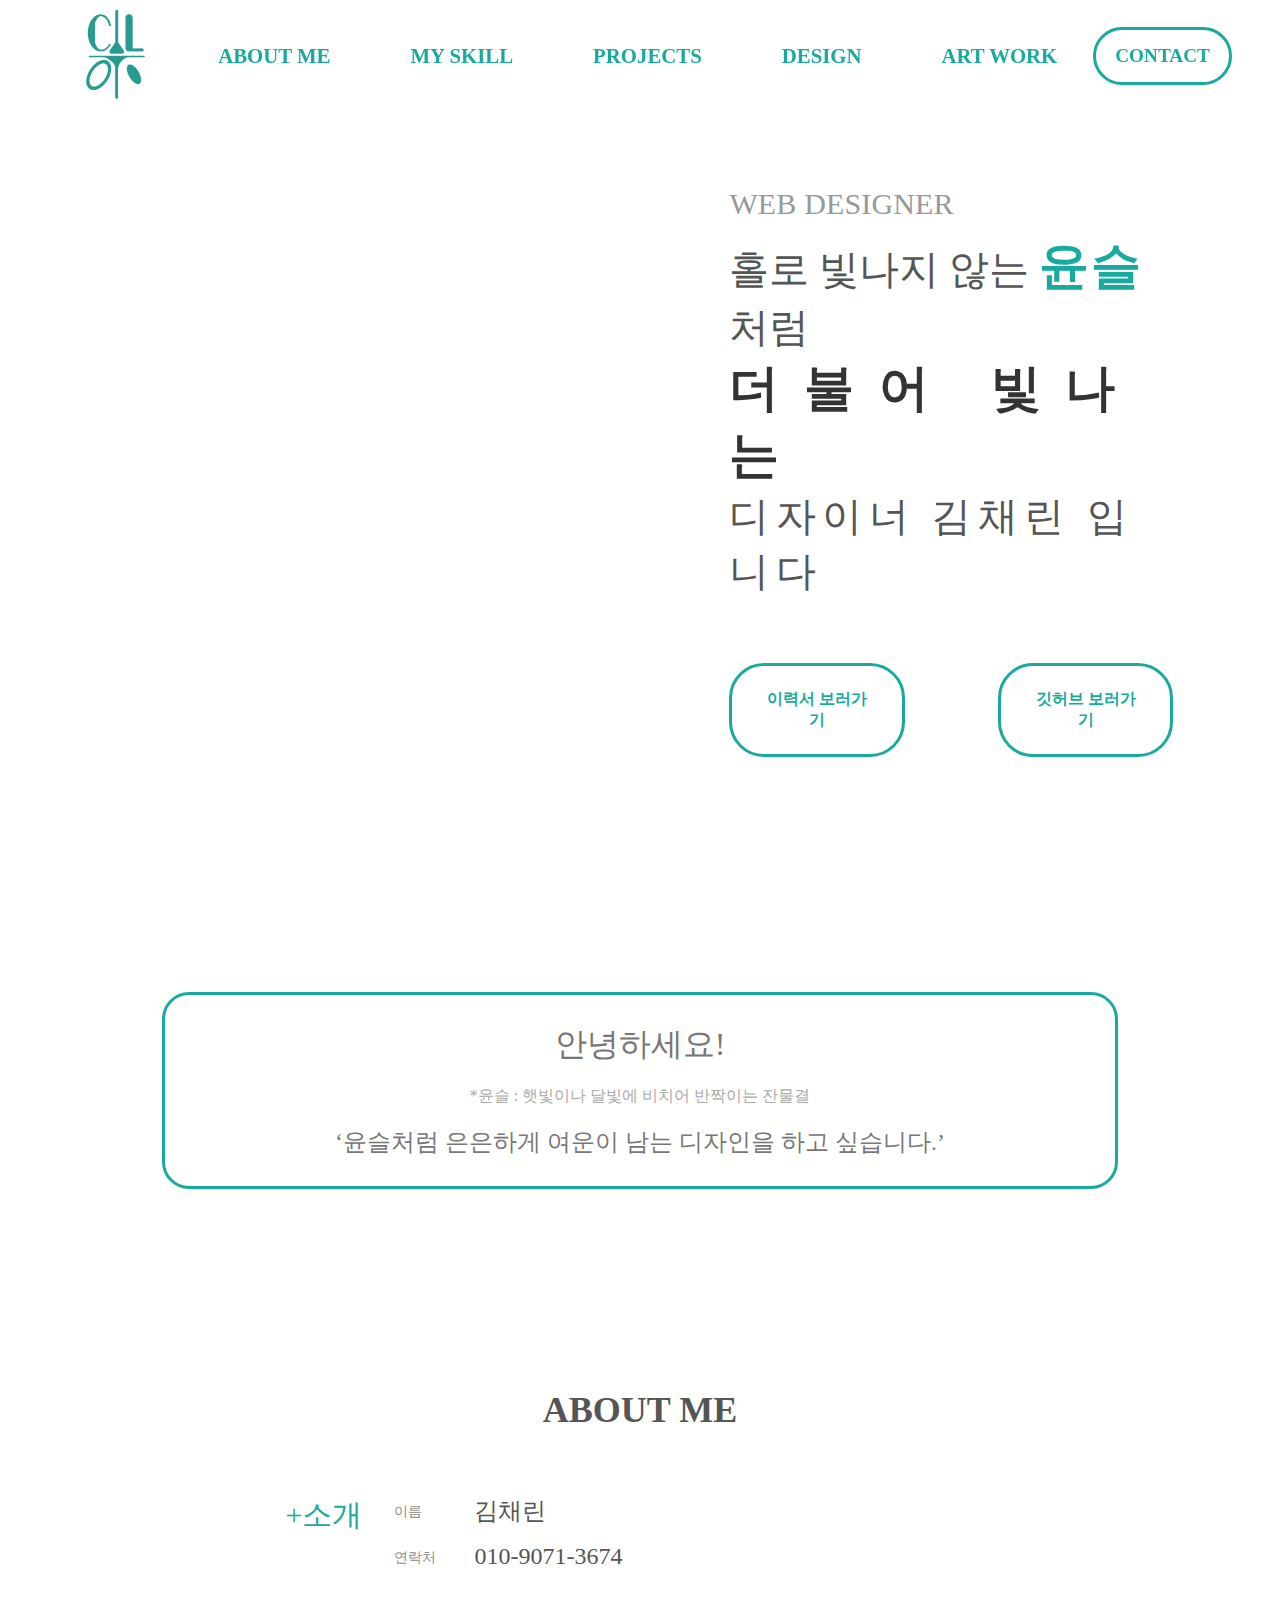
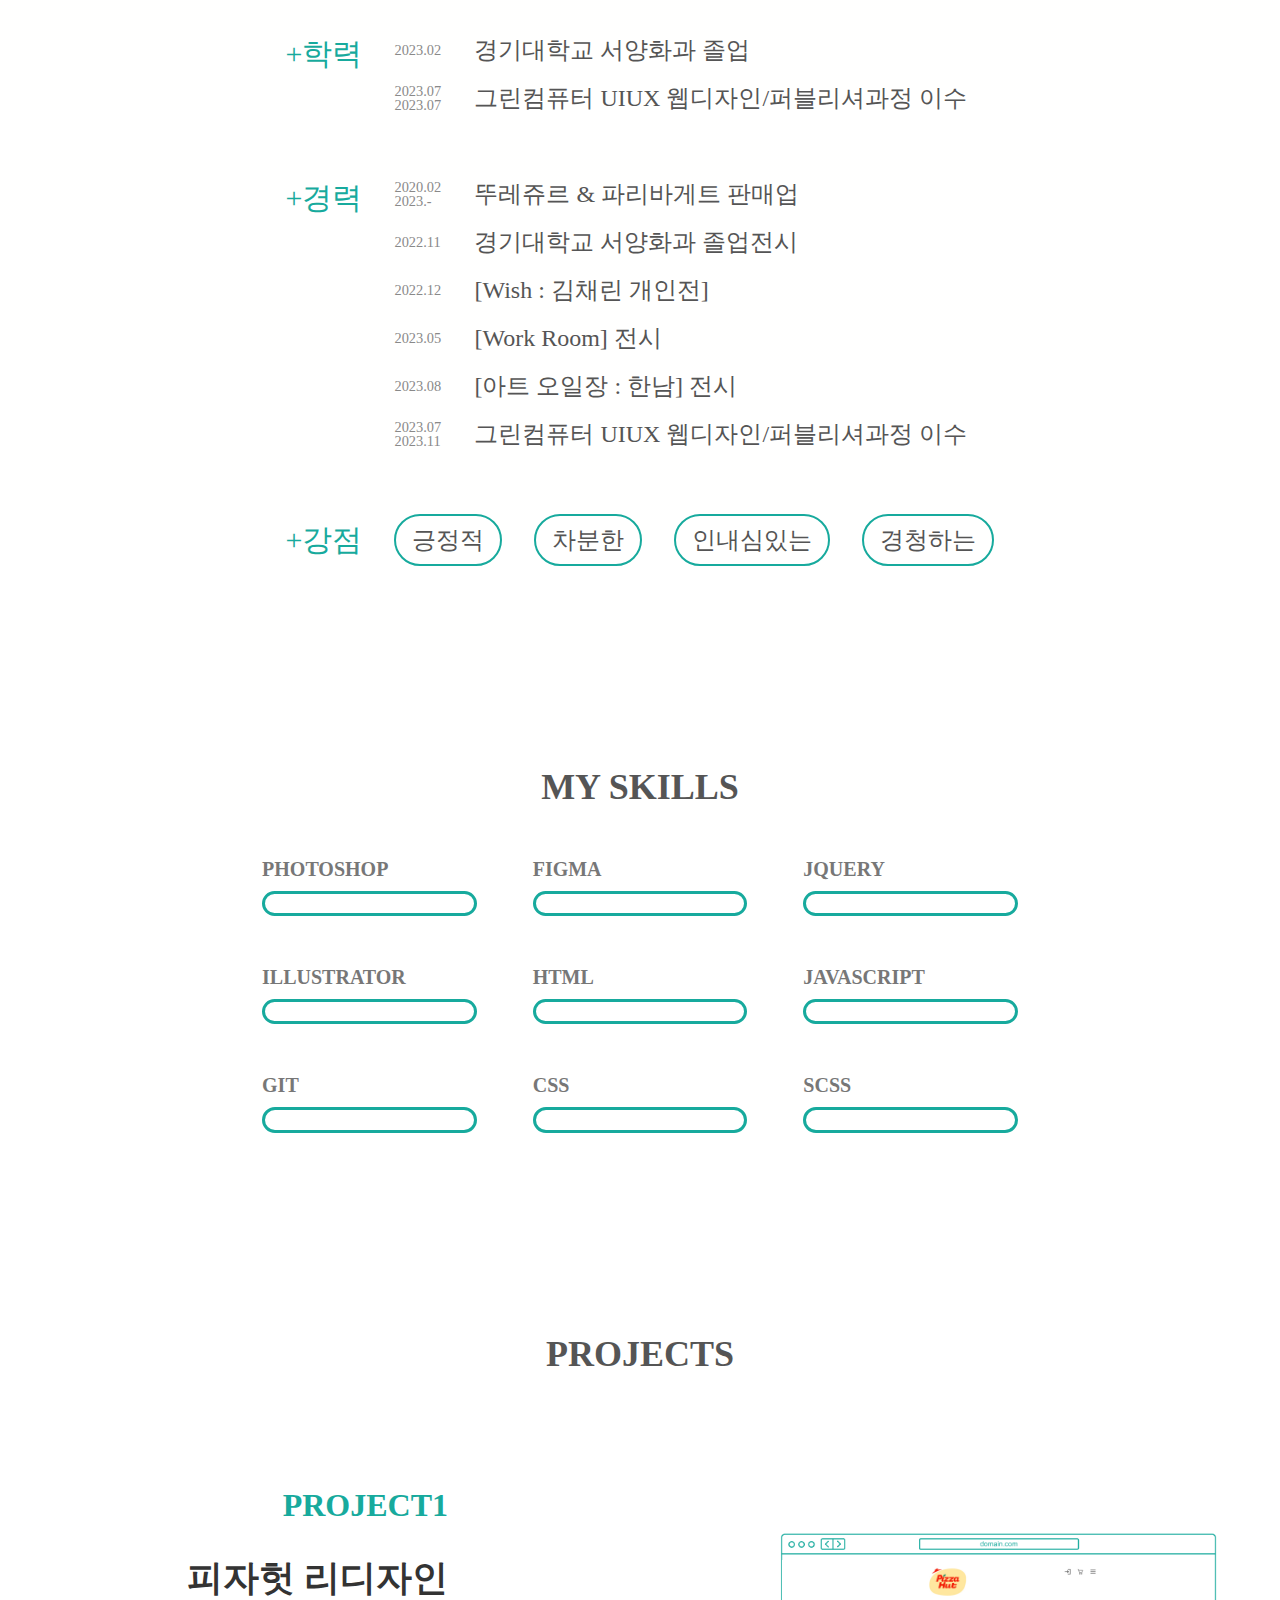
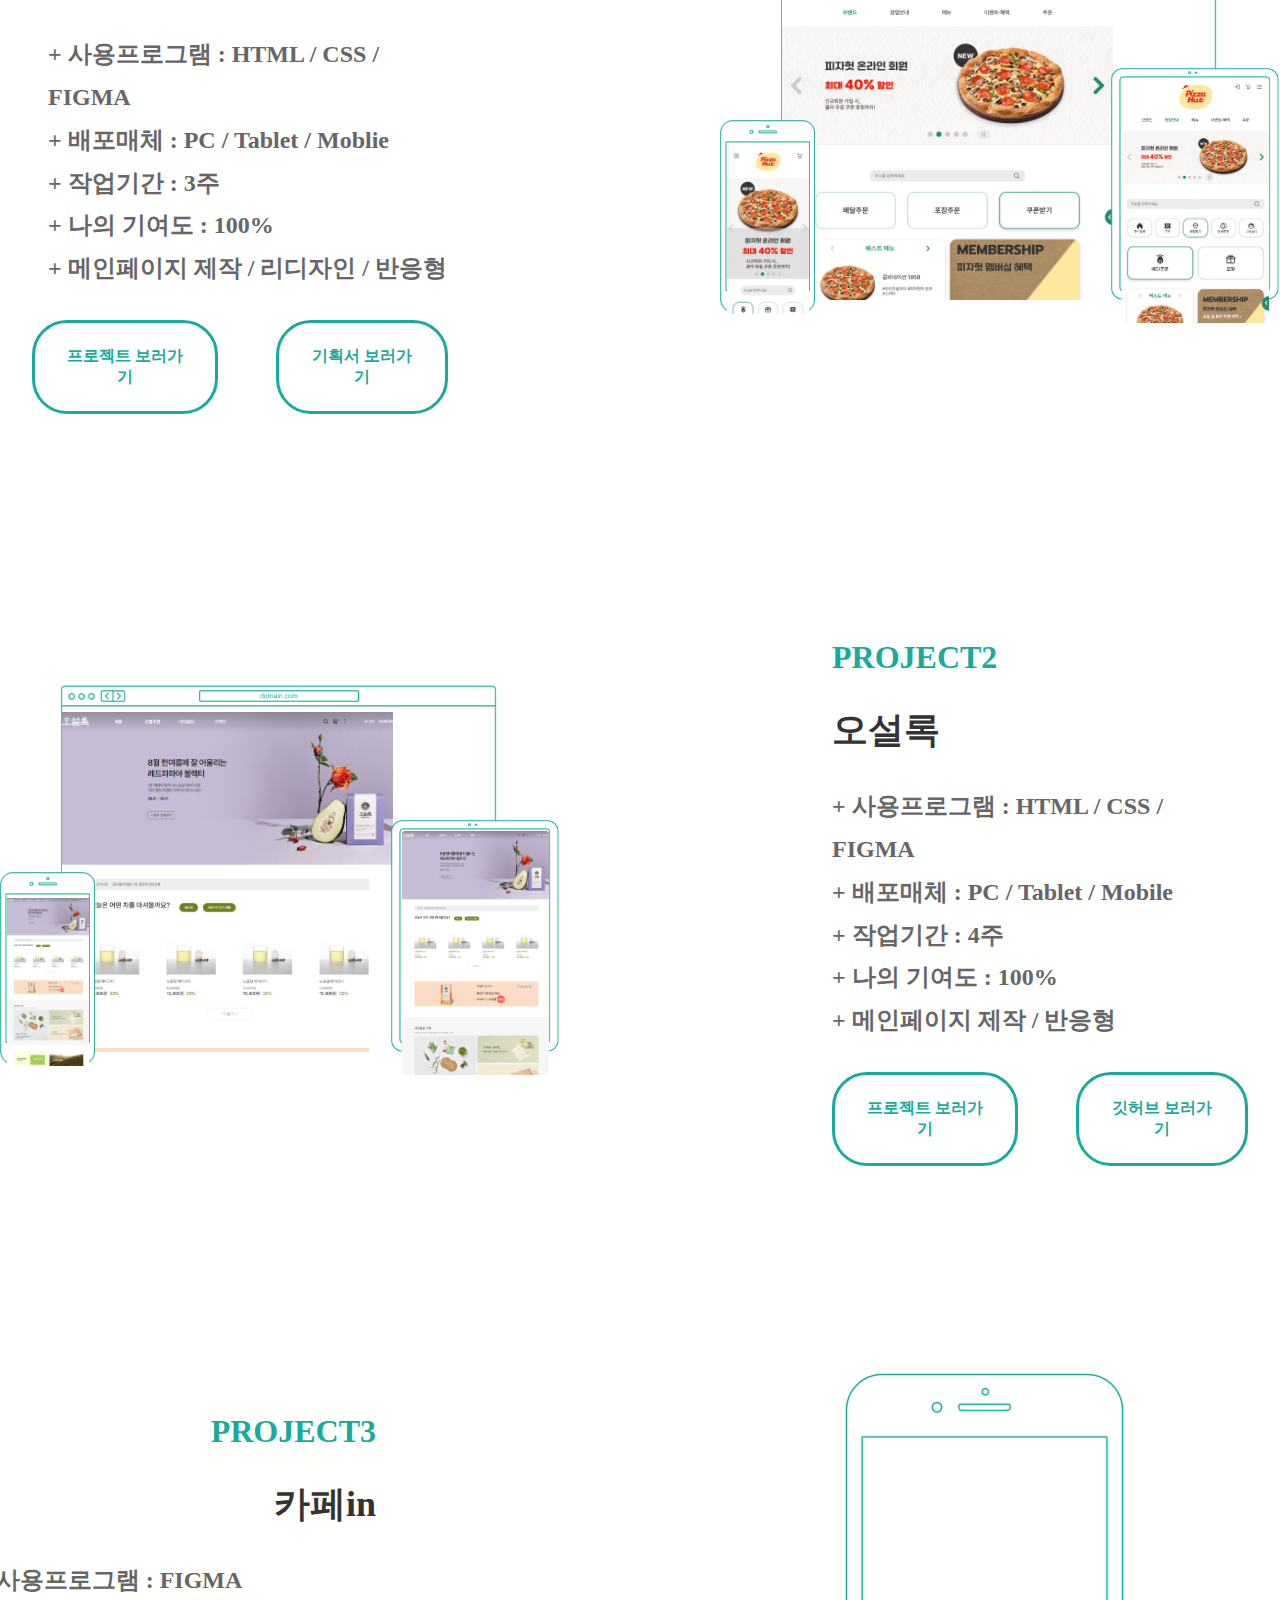
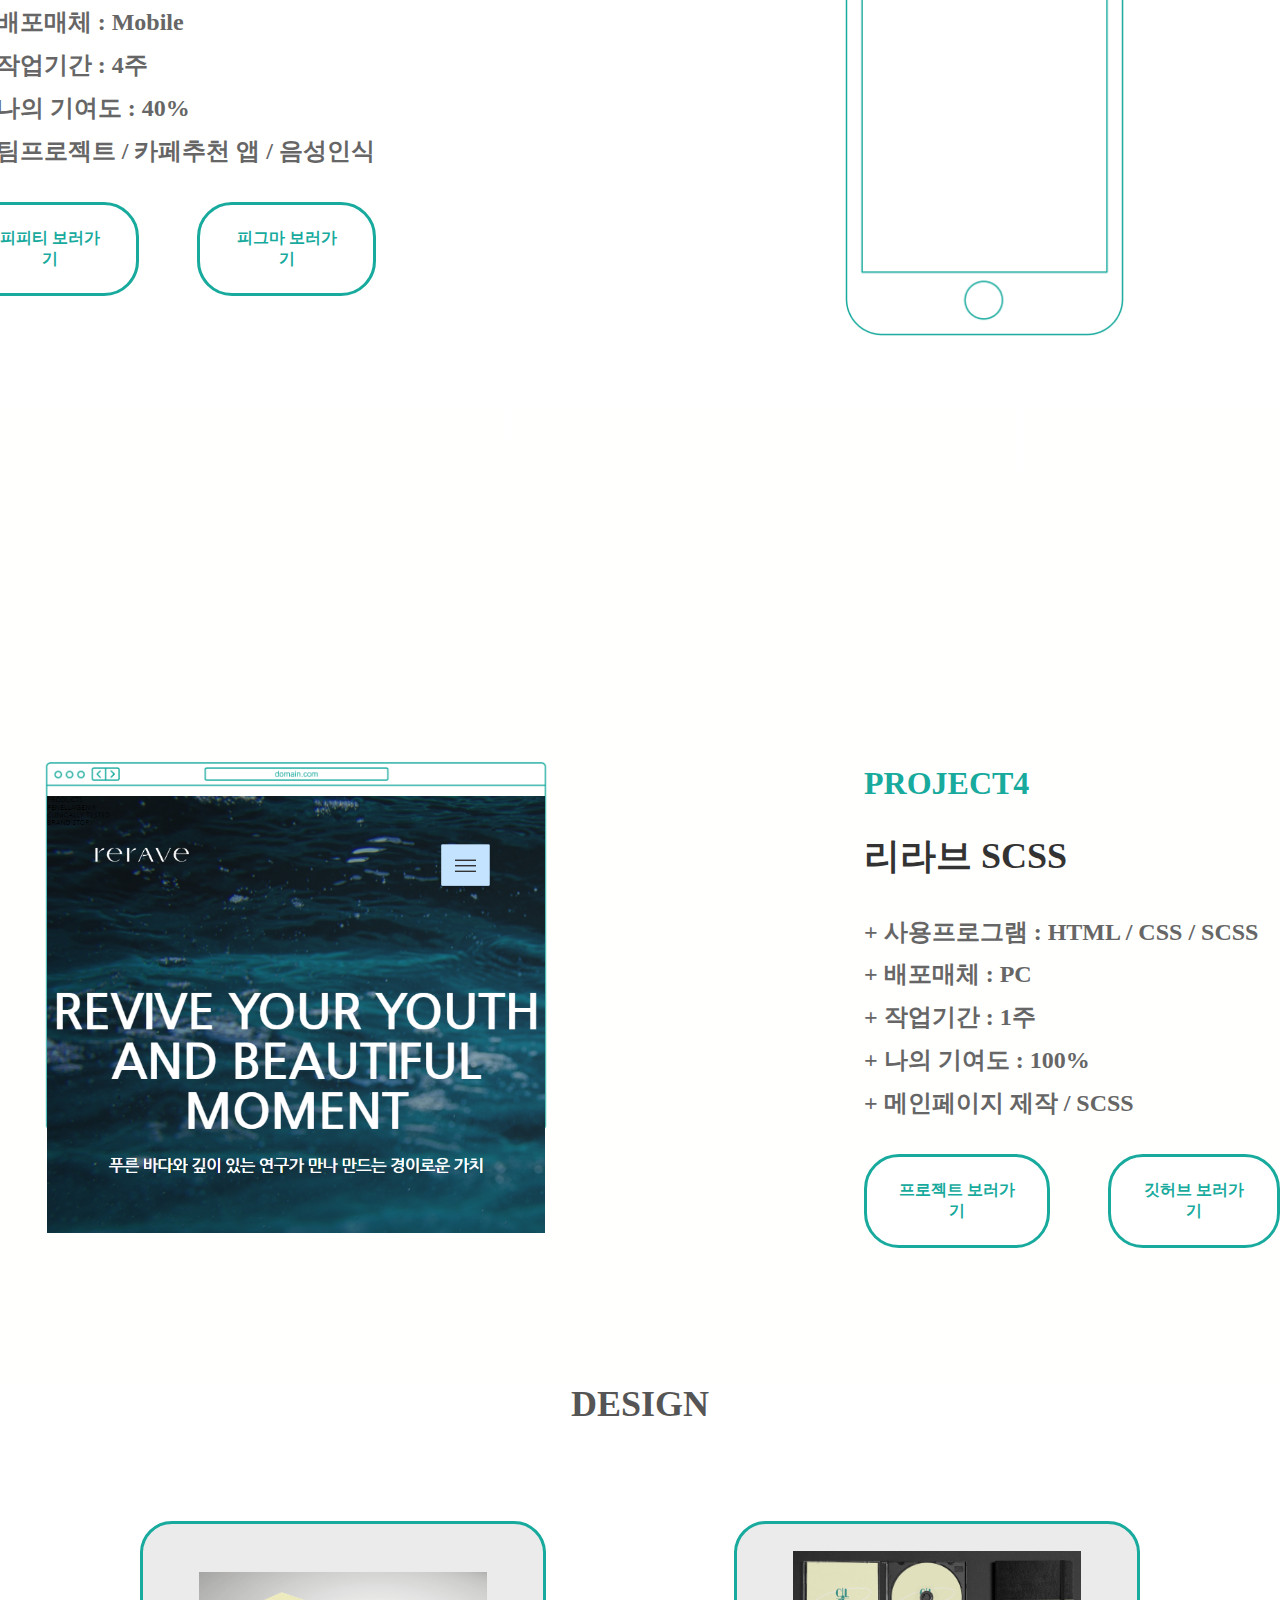
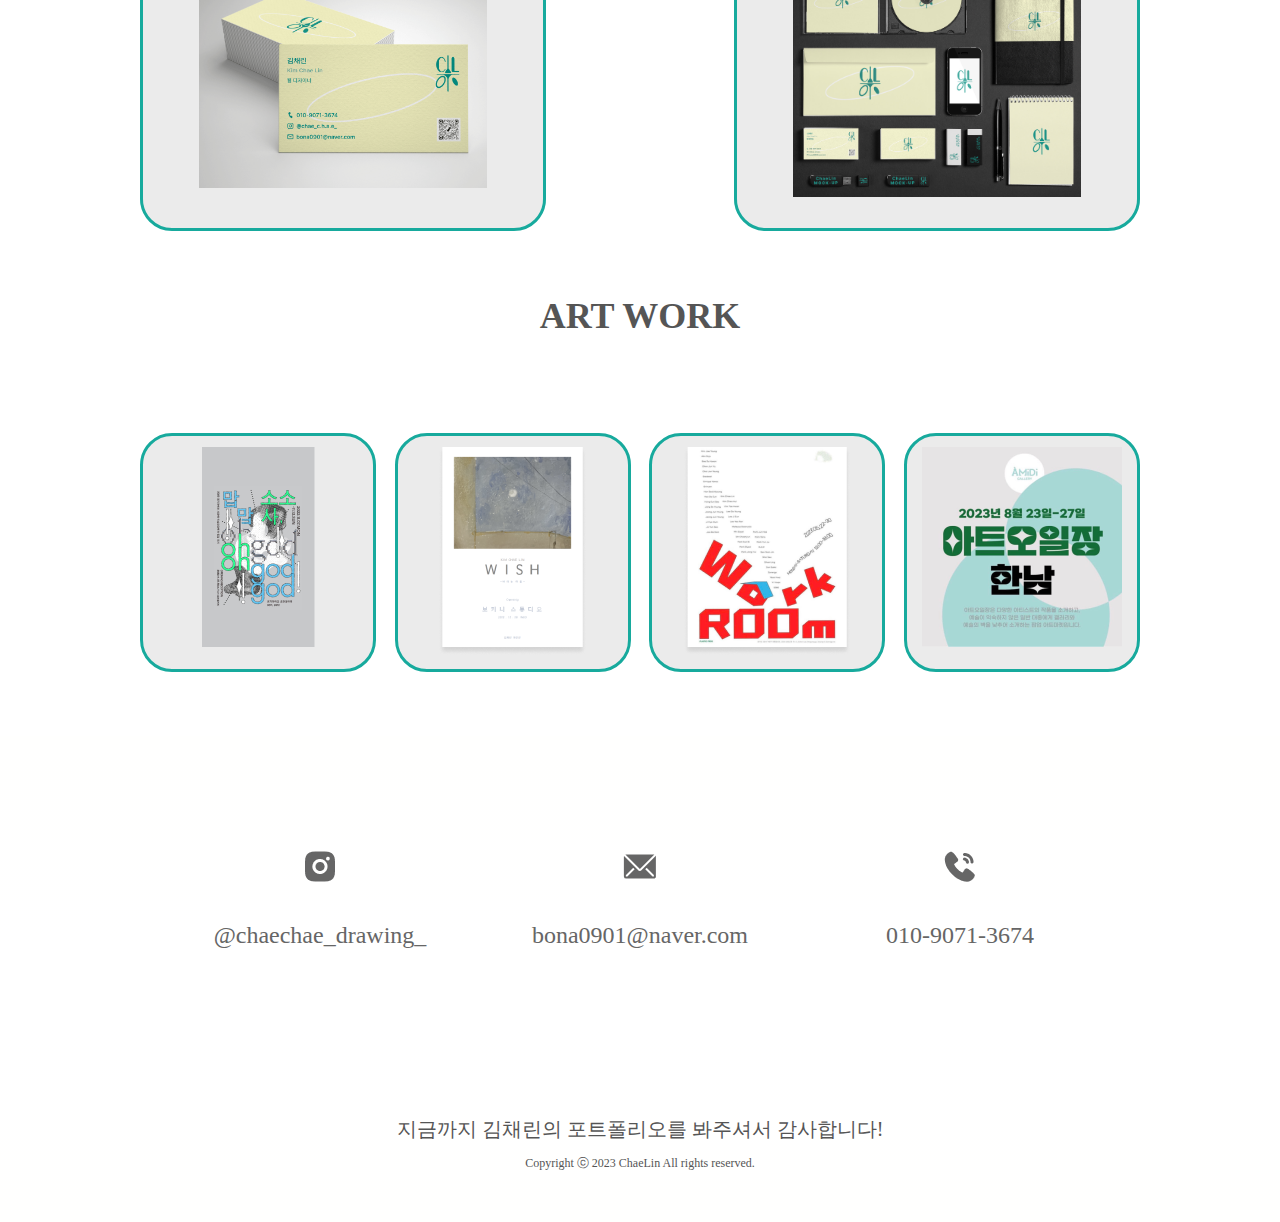
==== index.html @ 5ec87cf6 "유효성검사이미지 삽입" ====
<!DOCTYPE html>
<html lang="ko">

<head>
  <meta charset="UTF-8" />
  <meta name="viewport" content="width=device-width, initial-scale=1.0" />
  <title>김채린의 포트폴리오</title>
  <meta property="og:title" content="윤슬처럼 더불어 빛나는 디자이너 김채린 입니다" />
  <meta property="og:url" content="http://127.0.0.1:5501/index.html" />
  <meta property="og:type" content="website" />
  <meta property="og:image" content="./og.png" />
  <meta property="og:site_name" content="김채린의 포트폴리오" />
  <meta property="og:description" content="홀로 빛나지 않는 윤슬처럼 더불어 빛나는 웹디자이너 김채린의 포트폴리오입니다." />
  <link rel="stylesheet" href="css/reset.css" />
  <link rel="stylesheet" href="css/style.css" />
</head>

<body>
  <div id="body_full"></div>
  <div class="wrap">
    <header>
      <div class="logo">

        <a href="#"><img src="./image/logo.png" alt="" /></a>
      </div>
      <div class="menu_wrap">
        <div class="menu"><a href="#menu1">ABOUT ME</a></div>
        <div class="menu"><a href="#menu2">MY SKILL</a></div>
        <div class="menu"><a href="#menu3">PROJECTS</a></div>
        <div class="menu"><a href="#menu4">DESIGN</a></div>
        <div class="menu"><a href="#menu5">ART WORK</a></div>
      </div>

      <div class="contact">
        <a href="#contact">CONTACT</a>
      </div>
      <ul class="sideNav">
        <li><a href="#menu1"></a></li>
        <li><a href="#menu2"></a></li>
        <li><a href="#menu3"></a></li>
        <li><a href="#menu4"></a></li>
        <li><a href="#menu5"></a></li>
      </ul>
    </header>

    <main>

      <div class="banner_wrap">
        <div id="lottie"></div>
        <img src="./image/PLS_3215 - 복사본-21.png" alt="" class="profile" />
        <div class="box_wrap">

          <div class="textbox1">
            <p class="text1">WEB DESIGNER</p>
            <p class="text2">
              홀로 빛나지 않는
              <span class="big">윤슬</span>처럼 <br /><span class="bold">더불어 빛나는</span>
              <br />
              <span class="text2_2">디자이너 김채린 입니다</span>
            </p>
          </div>
          <div class="buttonbox_wrap">
            <div class="btn">
              <a href="https://drive.google.com/file/d/1C6o5gvQZMmMqkb5W0W2BLSUgDrhpCMtt/view?usp=sharing"
                target="_blank"> 이력서 보러가기</a>
            </div>
            <div class="btn">
              <a href="https://github.com/ChaeChaelini" target="_blank">
                깃허브 보러가기</a>
            </div>
          </div>
        </div>
      </div>
      <div class="contents_wrap">
        <div class="textbox2">
          <p>안녕하세요!</p>
          <p>*윤슬 : 햇빛이나 달빛에 비치어 반짝이는 잔물결</p>
          <p>‘윤슬처럼 은은하게 여운이 남는 디자인을 하고 싶습니다.’</p>
        </div>
        <div class="about section" id="menu1">
          <h1>ABOUT ME</h1>
          <div class="about_section">
            <div class="about_title">+소개</div>
            <div class="about_content_wrap">
              <div class="about_content">
                <div class="about_content_sm">이름</div>
                <div class="about_content_big">김채린</div>
              </div>
              <div class="about_content">
                <div class="about_content_sm">연락처</div>
                <div class="about_content_big">010-9071-3674</div>
              </div>
            </div>
          </div>
          <div class="about_section">
            <div class="about_title">+학력</div>
            <div class="about_content_wrap">
              <div class="about_content">
                <div class="about_content_sm">2023.02</div>
                <div class="about_content_big">경기대학교 서양화과 졸업</div>
              </div>
              <div class="about_content">
                <div class="about_content_sm">
                  <p>2023.07</p>
                  <p>2023.07</p>
                </div>
                <div class="about_content_big">
                  그린컴퓨터 UIUX 웹디자인/퍼블리셔과정 이수
                </div>
              </div>
            </div>
          </div>
          <div class="about_section">
            <div class="about_title">+경력</div>
            <div class="about_content_wrap">
              <div class="about_content">
                <div class="about_content_sm">
                  <p>2020.02</p>
                  <p>2023.-</p>
                </div>
                <div class="about_content_big">
                  뚜레쥬르 & 파리바게트 판매업
                </div>
              </div>
              <div class="about_content">
                <div class="about_content_sm">
                  <p>2022.11</p>
                </div>
                <div class="about_content_big">
                  경기대학교 서양화과 졸업전시
                </div>
              </div>
              <div class="about_content">
                <div class="about_content_sm">
                  <p>2022.12</p>
                </div>
                <div class="about_content_big">[Wish : 김채린 개인전]</div>
              </div>
              <div class="about_content">
                <div class="about_content_sm">
                  <p>2023.05</p>
                </div>
                <div class="about_content_big">[Work Room] 전시</div>
              </div>
              <div class="about_content">
                <div class="about_content_sm">
                  <p>2023.08</p>
                </div>
                <div class="about_content_big">[아트 오일장 : 한남] 전시</div>
              </div>
              <div class="about_content">
                <div class="about_content_sm">
                  <p>2023.07</p>
                  <p>2023.11</p>
                </div>
                <div class="about_content_big">
                  그린컴퓨터 UIUX 웹디자인/퍼블리셔과정 이수
                </div>
              </div>
            </div>
          </div>
          <div class="about_section">
            <div class="about_title">+강점</div>
            <div class="about_content_wrap tg">
              <div class="about_content_big">긍정적</div>
              <div class="about_content_big">차분한</div>
              <div class="about_content_big">인내심있는</div>
              <div class="about_content_big">경청하는</div>
            </div>
          </div>
        </div>
        <div class="skill section" id="menu2">
          <h1>MY SKILLS</h1>
          <div class="skill_row">
            <div class="row_wrap">
              <div class="row_text">
                <p>PHOTOSHOP</p>
                <!-- <p>80%</p> -->
              </div>
              <div class="animation">
                <div class="progress-bar">
                  <div class="bar">
                    <div data-rate="80" class="rate"></div>
                  </div>
                </div>
              </div>
            </div>
            <div class="row_wrap">
              <div class="row_text">
                <p>FIGMA</p>
                <!-- <p>80%</p> -->
              </div>
              <div class="animation">
                <div class="progress-bar">
                  <div class="bar">
                    <div class="rate" data-rate="90"></div>
                  </div>
                </div>
              </div>
            </div>
            <div class="row_wrap">
              <div class="row_text">
                <p>JQUERY</p>
                <!-- <p>80%</p> -->
              </div>
              <div class="animation">
                <div class="progress-bar">
                  <div class="bar">
                    <div class="rate" data-rate="70"></div>
                  </div>
                </div>
              </div>
            </div>
          </div>
          <div class="skill_row">
            <div class="row_wrap">
              <div class="row_text">
                <p>ILLUSTRATOR</p>
                <!-- <p>80%</p> -->
              </div>
              <div class="animation">
                <div class="progress-bar">
                  <div class="bar">
                    <div class="rate" data-rate="80"></div>
                  </div>
                </div>
              </div>
            </div>
            <div class="row_wrap">
              <div class="row_text">
                <p>HTML</p>
                <!-- <p>80%</p> -->
              </div>
              <div class="animation">
                <div class="progress-bar">
                  <div class="bar">
                    <div class="rate" data-rate="90"></div>
                  </div>
                </div>
              </div>
            </div>
            <div class="row_wrap">
              <div class="row_text">
                <p>JAVASCRIPT</p>
                <!-- <p>80%</p> -->
              </div>
              <div class="animation">
                <div class="progress-bar">
                  <div class="bar">
                    <div class="rate" data-rate="70"></div>
                  </div>
                </div>
              </div>
            </div>
          </div>
          <div class="skill_row">
            <div class="row_wrap">
              <div class="row_text">
                <p>GIT</p>
                <!-- <p>80%</p> -->
              </div>
              <div class="animation">
                <div class="progress-bar">
                  <div class="bar">
                    <div class="rate" data-rate="90"></div>
                  </div>
                </div>
              </div>
            </div>
            <div class="row_wrap">
              <div class="row_text">
                <p>CSS</p>
                <!-- <p>80%</p> -->
              </div>
              <div class="animation">
                <div class="progress-bar">
                  <div class="bar">
                    <div class="rate" data-rate="90"></div>
                  </div>
                </div>
              </div>
            </div>
            <div class="row_wrap">
              <div class="row_text">
                <p>SCSS</p>
                <!-- <p>80%</p> -->
              </div>
              <div class="animation">
                <div class="progress-bar">
                  <div class="bar">
                    <div class="rate" data-rate="60"></div>
                  </div>
                </div>
              </div>
            </div>
          </div>
        </div>

        <div class="project section" id="menu3">
          <h1>PROJECTS</h1>
          <!-- project 1 -->
          <div class="project_item">
            <!-- //.right -->
            <div class="textbox_wrap1">
              <p class="title_sm">PROJECT1</p>
              <p class="title_b">피자헛 리디자인</p>
              <div class="list_wrap">
                <p>+ 사용프로그램 : HTML / CSS / FIGMA</p>
                <p>+ 배포매체 : PC / Tablet / Moblie</p>
                <p>+ 작업기간 : 3주</p>
                <p>+ 나의 기여도 : 100%</p>
                <p>+ 메인페이지 제작 / 리디자인 / 반응형</p>
              </div>
              <div class="button_wrap">
                <p class="button">
                  <a href="https://chaechaelini.github.io/project01/" target="_blank">
                    프로젝트 보러가기</a>
                </p>
                <p class="button">
                  <a href="https://drive.google.com/file/d/1IZSaiRJEUPcwbvd2NySPEtCS2zdnrkp0/view?usp=sharing"
                    target="_blank">
                    기획서 보러가기</a>
                </p>
              </div>
            </div>
            <div class="mockupbox">
              <div class="mockup pc">
                <div class="mask">
                  <div class="mask_screen">
                    <img src="./image/Desktop.jpg" alt="" class="screen" />
                  </div>
                </div>
                <img src="./image/pc.png" alt="" class="device" />
              </div>
              <!-- //.mockup.pc -->

              <div class="mockup tablet">
                <div class="mask">
                  <div class="mask_screen">
                    <img src="./image/Tablet.jpg" alt="" class="screen" />
                  </div>
                </div>
                <img src="./image/iPad Pro 11.png" alt="" class="device" />
              </div>
              <!-- //.mockup.tablet -->
              <div class="mockup mobile">
                <div class="mask">
                  <div class="mask_screen">
                    <img src="./image/mobile.jpg" alt="" class="screen" />
                  </div>
                </div>
                <img src="./image/phone.png" alt="" class="device" />
              </div>
              <!-- //.mockup.mobile -->
            </div>
          </div>
          <!-- //project 1 -->

          <!-- project 2 -->
          <div class="project_item">
            <!-- //.right -->
            <div class="mockupbox">
              <div class="mockup pc">
                <div class="mask">
                  <div class="mask_screen">
                    <img src="./image/chaechaelini.github.io_project2_.png" alt="" class="screen" />
                  </div>
                </div>
                <img src="./image/pc.png" alt="" class="device" />
              </div>
              <!-- //.mockup.pc -->

              <div class="mockup tablet">
                <div class="mask">
                  <div class="mask_screen">
                    <img src="./image/chaechaelini.github.io_project2_.png" alt="" class="screen" />
                  </div>
                </div>
                <img src="./image/iPad Pro 11.png" alt="" class="device" />
              </div>
              <!-- //.mockup.tablet -->
              <div class="mockup mobile">
                <div class="mask">
                  <div class="mask_screen">
                    <img src="./image/chaechaelini.github.io_project2_.png" alt="" class="screen" />
                  </div>
                </div>
                <img src="./image/phone.png" alt="" class="device" />
              </div>
              <!-- //.mockup.mobile -->
            </div>
            <div class="textbox_wrap2">
              <p class="title_sm2">PROJECT2</p>
              <p class="title_b2">오설록</p>
              <div class="list_wrap2">
                <p>+ 사용프로그램 : HTML / CSS / FIGMA</p>
                <p>+ 배포매체 : PC / Tablet / Mobile</p>
                <p>+ 작업기간 : 4주</p>
                <p>+ 나의 기여도 : 100%</p>
                <p>+ 메인페이지 제작 / 반응형</p>
              </div>
              <div class="button_wrap2">
                <p class="button">
                  <a href="https://chaechaelini.github.io/project2/" target="_blank">프로젝트 보러가기
                  </a>
                </p>
                <p class="button">
                  <a href="https://github.com/ChaeChaelini/project2" target="_blank">
                    깃허브 보러가기</a>
                </p>
              </div>
            </div>
          </div>
          <!-- //project 2 -->

          <!-- project 3 -->
          <div class="project_item">
            <!-- //.right -->
            <div class="textbox_wrap1">
              <p class="title_sm">PROJECT3</p>
              <p class="title_b">카페in</p>
              <div class="list_wrap">
                <p>+ 사용프로그램 : FIGMA</p>
                <p>+ 배포매체 : Mobile</p>
                <p>+ 작업기간 : 4주</p>
                <p>+ 나의 기여도 : 40%</p>
                <p>+ 팀프로젝트 / 카페추천 앱 / 음성인식</p>
              </div>
              <div class="button_wrap">
                <p class="button">
                  <a href="https://drive.google.com/file/d/1MNy6abIBdeuZNEbxSMiwJhqURsYyR5qj/view?usp=sharing"
                    target="_blank">
                    피피티 보러가기</a>
                </p>
                <p class="button">
                  <a href="https://www.figma.com/proto/K7alXeGKOIJGkFq5xb53RS/%EC%8A%A4%ED%83%80%EC%9D%BC%EA%B0%80%EC%9D%B4%EB%93%9C?embed_host=share&kind=&node-id=348-1448&page-id=312%3A3508&scaling=scale-down-width&starting-point-node-id=348%3A1437&t=RjLuQvGwGZA9eT1D-1&type=design&viewport=1363%2C754%2C0.31&hide-ui=1"
                    target="_blank">
                    피그마 보러가기</a>
                </p>
              </div>
            </div>
            <div class="mockupbox3">
              <div class="mockup3_wrap">
                <div class="figma">
                  <div class="crop">
                    <iframe
                      src="https://www.figma.com/proto/K7alXeGKOIJGkFq5xb53RS/%EC%8A%A4%ED%83%80%EC%9D%BC%EA%B0%80%EC%9D%B4%EB%93%9C?embed_host=share&kind=&node-id=348-1448&page-id=312%3A3508&scaling=scale-down-width&starting-point-node-id=348%3A1437&t=RjLuQvGwGZA9eT1D-1&type=design&viewport=1363%2C754%2C0.31&hide-ui=1"
                      allowfullscreen></iframe>
                  </div>
                </div>
              </div>
            </div>
            <!-- //.mockup.mobile -->
          </div>
        </div>
        <!-- //project 3 -->

        <!-- project 4 -->
        <div class="project_item">

          <!-- //.right -->
          <div class="mockupbox4">
            <div class="mockup pj4">
              <div class="mask_screen_pj4">
                <img class="screen_pj4" src="./image/chaechaelini.github.io_scss-project_ (1).png" alt="" />
              </div>
              <img src="./image/pc.png" alt="" class="device" />
            </div>
            <!-- //.mockup.pc -->
          </div>
          <div class="textbox_wrap2">
            <p class="title_sm2">PROJECT4</p>
            <p class="title_b2">리라브 SCSS</p>
            <div class="list_wrap2">
              <p>+ 사용프로그램 : HTML / CSS / SCSS</p>
              <p>+ 배포매체 : PC</p>
              <p>+ 작업기간 : 1주</p>
              <p>+ 나의 기여도 : 100%</p>
              <p>+ 메인페이지 제작 / SCSS</p>
            </div>
            <div class="button_wrap2">
              <p class="button">
                <a href="https://chaechaelini.github.io/scss-project/" target="_blank">
                  프로젝트 보러가기</a>
              </p>
              <p class="button">
                <a href="https://github.com/ChaeChaelini/scss-project.git" target="_blank">
                  깃허브 보러가기</a>
              </p>
            </div>
          </div>
        </div>
        <!-- //project 4 -->
      </div>

      <div class="design_section section">
        <h1>DESIGN</h1>
        <div class="design-wrapper">
          <ul>
            <li> <img src="./image/1544.gif" data-src="design/design.html" class="pic" width="100%"> </li>
            <li> <img src="./image/OJB0E21.jpg" data-src="design/design.html" class="pic" width="100%"> </li>
          </ul>
          <div id="lightbox">
            <div id="lightboxImage"></div>
          </div>

        </div>
      </div>

      <!--  -->
      <div class="artwork_section section">
        <h1>ART WORK</h1>
        <div class="tab-wrapper">
          <ul class="tab-menu">
            <li><a href="#tab-1" id="artwork1"> <img src="./image/전시1 1.png" alt=""></a></li>
            <li><a href="#tab-2" id="artwork2"><img src="./image/IMG-0440 1.png" alt="">
              </a></li>
            <li><a href="#tab-3" id="artwork3"><img src="./image/전시2 1.png" alt=""></a></li>
            <li><a href="#tab-4" id="artwork4"><img src="./image/전시3 1.png" alt=""></a></li>
          </ul>
          <!-- thumbnail -->

          <div class="tab-content_wrap" id="background">
            <ul>
              <li class="tab-content" id="popup-content1">
                <div id="tab-1" class="active">
                  <div class="top_bar"> </div>
                  <div class="tab-1_content_box tab-contentbox">
                    <img src="./image/Frame 176.png" alt="" width="100%">
                  </div>
              </li>
              <!-- //tab-1 -->
              <li class="tab-content" id="popup-content2">
                <div id="tab-2" class="active">
                  <div class="top_bar"> </div>
                  <div class="tab-2_content_box tab-contentbox">
                    <img src="./image/Frame 164.png" alt="" width="100%">
                  </div>
              </li>
              <!-- //tab-2 -->
              <li class="tab-content" id="popup-content3">
                <div id="tab-3" class="active">
                  <div class="top_bar"> </div>
                  <div class="tab-3_content_box tab-contentbox">
                    <img src="./image/Frame 165.png" alt="" width="100%">
                  </div>
              </li>
              <!-- //tab-3 -->
              <li class="tab-content" id="popup-content4">
                <div id="tab-4" class="active">
                  <div class="top_bar"> </div>
                  <div class="tab-3_content_box tab-contentbox">
                    <img src="./image/Frame 166.png" alt="" width="100%">
                  </div>
              </li>
              <!-- //tab-4 -->

            </ul>
          </div>
        </div>
      </div>
      <!-- //Art Work Popup -->


  </div>

  <footer>

    <div class="contact_wrap" id="contact">
      <div class="contactbox">
        <img src="./image/Instagram.png" alt="instagramImg" />
        <p>
          <a href="https://instagram.com/chaechae_drawing_?igshid=OGQ5ZDc2ODk2ZA%3D%3D&utm_source=qr"
            target="_blank">@chaechae_drawing_
          </a>
        </p>
      </div>
      <div class="contactbox">
        <img src="./image/Gmail Logo.png" alt="" />
        <p>bona0901@naver.com</p>
      </div>
      <div class="contactbox">
        <img src="./image/call.png" alt="" />
        <p>010-9071-3674</p>
      </div>
    </div>
    <div class="check_wrap">
      <a href="https://validator.w3.org/check?uri=chaechaelini.github.io/portfolio/"><img
          src="https://www.w3.org/Icons/valid-html401" alt=""></a>
      <a href="https://jigsaw.w3.org/css-validator/validator?uri=chaechaelini.github.io/portfolio/"><img
          src="https://jigsaw.w3.org/css-validator/images/vcss" alt=""></a>
    </div>
    <div class="textbox3">
      <p>지금까지 김채린의 포트폴리오를 봐주셔서 감사합니다!</p>
      <p>Copyright ⓒ 2023 ChaeLin All rights reserved.</p>
    </div>
  </footer>

  <!-- <section class="cursor-sec">
        <div id="cursor_star"><img src="./image/cursor.png" alt="cursor"></div>
        <div id="cursor"></div>
    </section> -->
  <script src="https://code.jquery.com/jquery-3.6.0.min.js"></script>
  <script src="https://code.jquery.com/ui/1.13.2/jquery-ui.js"></script>
  <script src="./js/menu.js"></script>

  <script src="https://cdnjs.cloudflare.com/ajax/libs/bodymovin/5.12.2/lottie.min.js"></script>
  <script>
    var animation = bodymovin.loadAnimation({
      container: document.getElementById('lottie'), // Required
      path: './Animation - 1698387662974.json', // Required
      renderer: 'svg', // Required
      loop: true, // Optional
      autoplay: true, // Optional            
    })
  </script>
</body>

</html>
---- css/style.css ----
@charset 'UTF-8';
@import url("https://cdn.jsdelivr.net/gh/orioncactus/pretendard/dist/web/static/pretendard.css");

* {
  margin: 0;
  padding: 0;
  /* -webkit-font-smoothing : 폰트 가장자리 계단현상 없애줌 */
  -webkit-font-smoothing: antialised;
}

body {
  overflow-x: hidden;
}

body::-webkit-scrollbar {
  width: 1.2rem;
  background-color: white;
}

body::-webkit-scrollbar-thumb {
  width: 1rem;
  height: 1rem;
  background: #17aa9d;
  border-radius: 5rem;
}

body::-webkit-scrollbar-button {
  width: 2rem;
  height: 2rem;
  border: 0.2rem solid #17aa9d;
  border-radius: 5rem;
}

#lottie {
  position: absolute;
  width: 60rem;
  z-index: -999;
  opacity: 40%;
}

/*----- scrollbar */
#body_full {
  width: 100%;
  height: 100%;
  margin: 0;
  padding: 0;
  border: none;

  /* 배경 색상 지정 : 검정색 */
  background-color: #000000;

  /* 포지션 지정 실시 : fixed 사용해 브라우저 전체 덮음 */
  position: fixed;
  top: 0%;
  left: 0%;

  /* z-index 우선 순위 설정 : 다른 레이아웃 보다 크고, 팝업창 보단 작아야함 */
  z-index: 999999;

  /* 투명도 조절 실시 */
  opacity: 0.5;

  /* display 설정 : 표시 여부 */
  display: none;
}

section {
  cursor: none;
  cursor: default;
  width: 100%;
  height: 100vh;
}

.wrap {
  width: 100%;
  max-width: 90rem;
  margin: auto;
  display: flex;
  flex-direction: column;
}

header {
  z-index: 9999;
  display: flex;
  height: 7rem;
  align-items: center;
  justify-content: space-between;
  padding: 0rem 3rem;
  top: 0;
  background-color: rgba(255, 255, 255, 0.7);
  backdrop-filter: blur(0.1rem);
  position: sticky;
}

.logo {
  width: 8.4rem;
  display: flex;
  justify-content: center;
}

.logo img {
  width: 3.6875rem;
  height: 5.5625rem;
}

.menu_wrap {
  display: inline-flex;
  align-items: center;
  gap: 5rem;
}

.menu {
  color: #17aa9d;
  font-family: Pretendard;
  font-size: 1.3rem;
  font-style: normal;
  font-weight: 700;
  line-height: normal;
}

.menu:hover {
  color: #17aa9d;
  transition: all 0.5s;
  cursor: pointer;
}

.contact {
  font-size: 1.2rem;
  font-weight: 700;
  color: #17aa9d;
  padding: 1rem 1.2rem;
  border: 3px solid #17aa9d;
  border-radius: 3rem;
  background-color: #fff;
  transition: all 0.5s;
}

.contact:hover {
  color: #fff;
  background-color: #17aa9d;
  cursor: pointer;
}

/* --------//header */

.sideNav {
  width: 8rem;
  height: 100vh;
  position: fixed;
  top: 350%;
  right: -17%;
  z-index: 999;
}

.sideNav a {
  display: inline-block;
  padding: 0.7rem;
  border: 3px solid #17aa9d;
  border-radius: 3rem;
  background: #fff;
  margin-bottom: 2em;
}

.sideNav a:hover {
  background: #17aa9d;
}

.sideNav .on a {
  background: #17aa9d;
}

/*------//.sideNav*/
main {
  margin-top: 8rem;
}

.banner_wrap {
  height: 29rem;
  padding-bottom: 18rem;
  display: flex;
  justify-content: space-around;
  align-items: center;
}

.profile {
  width: 32%;
  flex-shrink: 0;
}

.box_wrap {
  display: flex;
  flex-direction: column;
  align-items: center;
  gap: 4rem;
}

.textbox1 {
  display: flex;
  width: 27.75rem;
  flex-direction: column;
  justify-content: center;
  align-items: flex-start;
  gap: 0.8rem;
  flex-shrink: 0;
}

.text1 {
  color: #999;
  font-family: Pretendard;
  font-size: 1.875rem;
  font-style: normal;
  font-weight: 400;
  line-height: normal;
  letter-spacing: 0.00938rem;
}

.text2 {
  color: #555;
  font-family: Pretendard;
  font-size: 2.5rem;
  font-style: normal;
  font-weight: 400;
  line-height: normal;
}

.big {
  color: #17aa9d;
  font-family: Pretendard;
  font-size: 3.125rem;
  font-style: normal;
  font-weight: 600;
  line-height: normal;
  letter-spacing: 0.11563rem;
}

.big:hover {
  transition: 0.5s linear;
  margin: 0 0.2rem;
  color: #fff;
  text-shadow: 0 0 10px #17aa9d, 0 0 20px #fff, 0 0 40px #fff;
}

.big:hover::after {
  content: "";
}

.bold {
  color: #333;
  font-family: Pretendard;
  font-size: 3.125rem;
  font-weight: 600;
  line-height: normal;
  letter-spacing: 1.543rem;
}

.text2_2 {
  letter-spacing: 0.4rem;
}

.buttonbox_wrap {
  display: flex;
  width: 27.75rem;
  gap: 5.8rem;
  /* justify-content: space-between; */
  align-items: center;
}

.btn {
  display: flex;
  padding: 1.4375rem 1.875rem;
  justify-content: center;
  align-items: center;
  gap: 0.625rem;
  border-radius: 2.1875rem;
  border: 3px solid #17aa9d;
  background: #fff;
  color: #17aa9d;
  text-align: center;
  font-family: Pretendard;
  font-size: 1rem;
  font-style: normal;
  font-weight: 700;
  line-height: normal;
}

.btn:hover {
  display: flex;
  padding: 1.4375rem 1.875rem;
  justify-content: center;
  align-items: center;
  gap: 0.625rem;
  border-radius: 2.1875rem;
  background: #17aa9d;
  color: #fff;
  transition: all 0.5s;
  text-align: center;
  font-family: Pretendard;
  font-size: 1rem;
  font-style: normal;
  font-weight: 700;
  line-height: normal;
  /* cursor: pointer; */
}

/* -------------//banner */

.contents_wrap {
  display: flex;
  width: 100%;
  flex-direction: column;
  align-items: center;
  gap: 12.5rem;
  flex-shrink: 0;
  background: linear-gradient(180deg,
      #fffffe 0%,
      #fff 45.31%,
      #fff 57.81%,
      #fffffe 100%);
}

.textbox2 {
  display: flex;
  width: 59.375rem;
  height: 6.9375rem;
  padding: 2.5rem 0rem;
  flex-direction: column;
  justify-content: center;
  align-items: center;
  flex-shrink: 0;
  border-radius: 3dvh;
  border: 3px solid #17aa9d;
  gap: 1.2rem;
}

.textbox2 p:nth-child(1) {
  color: #777;
  text-align: center;
  font-family: Pretendard;
  font-size: 2rem;
  font-style: normal;
  font-weight: 500;
  line-height: normal;
}

.textbox2 p:nth-child(2) {
  color: #aaa;
  font-family: Pretendard;
  font-size: 1rem;
  font-style: normal;
  font-weight: 400;
  line-height: normal;
}

.textbox2 p:nth-child(3) {
  color: #777;
  font-family: Pretendard;
  font-size: 1.5rem;
  font-style: normal;
  font-weight: 500;
  line-height: normal;
}

.about {
  display: flex;
  flex-direction: column;
  justify-content: center;
  align-items: center;
  gap: 4rem;
}

.about_section {
  display: flex;
  flex-direction: row;
  width: 100%;
  gap: 2rem;
}

.about_section:last-child {
  align-items: center;
}

.about_content_wrap {
  display: flex;
  flex-direction: column;
  gap: 1rem;
}

.about_content_sm {
  width: 5rem;
  color: #898989;
  text-align: justify;
  font-family: Pretendard;
  font-size: 0.9rem;
  font-style: normal;
  font-weight: 400;
  line-height: 0.875rem;
}

.about_content_big {
  color: #555;
  font-family: Pretendard;
  font-size: 1.5rem;
  font-style: normal;
  font-weight: 400;
  line-height: normal;
}

.tg>.about_content_big {
  border: 2px solid #17aa9d;
  border-radius: 30px;
  padding: 0.5rem 1rem;
}

.tg>.about_content_big:hover {
  background-color: #17aa9d;
  color: #fff;
  transition: all 0.5s;
}

.tg {
  display: flex;
  flex-direction: row;
  align-items: center;
  justify-content: center;
  gap: 2rem;
}

.about_title {
  color: #17aa9d;
  text-align: center;
  font-family: Pretendard;
  font-size: 1.875rem;
  font-style: normal;
  font-weight: 500;
  line-height: normal;
}

.about_content {
  display: flex;
  flex-direction: row;
  align-items: center;
}

.textbox_about {
  display: flex;
  flex-direction: column;
  align-items: flex-start;
  gap: 1.88rem;
}

.box1 {
  display: flex;
  justify-content: center;
  align-items: flex-start;
  gap: 1.25rem;
}

.box1:nth-child(4) {
  display: flex;
  justify-content: center;
  align-items: center;
  gap: 1.25rem;
}

h1 {
  color: #555;
  font-family: Pretendard;
  font-size: 2.25rem;
  font-style: normal;
  font-weight: 700;
  line-height: normal;
}

.box_title {
  display: flex;
  width: 4.5625rem;
  justify-content: center;
  align-items: center;
  gap: 0.625rem;
  color: #17aa9d;
  text-align: center;
  font-family: Pretendard;
  font-size: 1.875rem;
  font-style: normal;
  font-weight: 500;
  line-height: normal;
}

.box_content {
  display: flex;
  flex-direction: row;
  align-items: center;
  gap: 0.62rem;
}

.box_content_sm {
  display: flex;
  flex-direction: column;
  align-items: flex-start;
  gap: 1.7rem;
  color: #898989;
  text-align: justify;
  font-family: Pretendard;
  font-size: 0.75rem;
  font-style: normal;
  font-weight: 400;
  line-height: 0.875rem;
}

.box_content_big {
  display: flex;
  flex-direction: column;
  align-items: flex-start;
  gap: 1.4rem;
  color: #555;
  font-family: Pretendard;
  font-size: 1.5rem;
  font-style: normal;
  font-weight: 400;
  line-height: normal;
}

.box_content_big_col {
  display: flex;
  flex-direction: row;
  gap: 1.6rem;
  color: #555;
  font-family: Pretendard;
  font-size: 1.5rem;
  font-style: normal;
  font-weight: 400;
  line-height: normal;
}

.skill {
  display: flex;
  flex-direction: column;
  justify-content: space-between;
  align-items: center;
  gap: 3.125rem;
}

.skill_row {
  display: flex;
  flex-direction: row;
  gap: 3.5rem;
}

.progress-bar {
  position: relative;
  padding: 0;
  width: 16.3vw;
  height: 1.2rem;
  border: 0.2rem solid #17aa9d;
  border-radius: 3rem;
}

.progress-bar .bar {
  position: absolute;
  left: -0.1rem;
  top: 0;
  bottom: 0;
  right: 0;
  background-color: #17aa9d;
  width: 0;
  border-radius: 3rem;
  /* 틀만남고 안에 채워지는거 사라짐 */
}

.bar {
  display: flex;
  justify-content: right;
}

.progress-bar .rate {
  position: absolute;
  top: 0;
  right: 0.5rem;
  bottom: 0;
  line-height: 20px;
  font-size: 1em;
  font-weight: 700;
  color: #fff;
}

/* ↓세로 스크롤바 생김 */
.content {
  height: 800px;
  font-size: 3em;
}

.row_wrap {
  display: flex;
  flex-direction: column;
  gap: 0.625rem;
  justify-content: center;
  align-items: center;
}

.row_text {
  width: 100%;
  text-align: left;
  color: #777;
  font-family: Pretendard;
  font-size: 1.25rem;
  font-style: normal;
  font-weight: 600;
  line-height: normal;
}

.project {
  display: flex;
  width: 100%;
  flex-direction: column;
  justify-content: center;
  align-items: center;
}

/* ---------------------project_img */
.project .project_wrap {
  position: relative;
  width: 100%;
  height: 100%;
}

.project .item {
  position: absolute;
  top: 0;
  height: 30vw;
}

.project .mockup.pc .mask {
  position: absolute;
  z-index: 8;
  width: 25.8vw;
  height: 58.8%;
  overflow: hidden;
  left: 8%;
  top: 7.3%;
  border-radius: 0 0 0.25rem 0.25rem;
}

/*--------------------------------------project_img */

.project_item {
  display: flex;
  width: 100%;
  height: 47rem;
  justify-content: center;
  align-items: center;
  gap: 10rem;
  align-self: stretch;
}

.title_sm2 {
  padding: 0 0 0 7rem;
  color: #17aa9d;
  text-align: center;
  font-family: Pretendard;
  font-size: 2rem;
  font-style: normal;
  font-weight: 600;
  line-height: normal;
}

.title_b2 {
  padding: 0 0 0 7rem;
  color: #333;
  text-align: center;
  font-family: Pretendard;
  font-size: 2.25rem;
  font-style: normal;
  font-weight: 700;
  line-height: normal;
}

.list_wrap2 {
  padding: 0 0 0 7rem;
  width: 25rem;
  display: flex;
  flex-direction: column;
  color: #666;
  font-family: Pretendard;
  font-size: 1.5rem;
  font-style: normal;
  font-weight: 600;
  line-height: 2.67rem;
}

.button_wrap2 {
  padding: 0 0 0 7rem;
  width: 26rem;
  display: flex;
  justify-content: center;
  align-items: center;
  gap: 3.625rem;
}

.button {
  display: flex;
  padding: 1.4375rem 1.875rem;
  justify-content: center;
  align-items: center;
  gap: 0.625rem;
  border-radius: 2.1875rem;
  border: 3px solid #17aa9d;
  background: #fff;
  color: #17aa9d;
  text-align: center;
  font-family: Pretendard;
  font-size: 1rem;
  font-style: normal;
  font-weight: 700;
  line-height: normal;
}

.button:hover {
  display: flex;
  padding: 1.4375rem 1.875rem;
  justify-content: center;
  align-items: center;
  gap: 0.625rem;
  color: #fff;
  text-align: center;
  font-family: Pretendard;
  font-size: 1rem;
  font-style: normal;
  font-weight: 700;
  line-height: normal;
  border-radius: 2.1875rem;
  background: #17aa9d;
  transition: all 0.5s;
}

.gallery {
  width: 100%;
  height: 45rem;
  display: flex;
  flex-direction: column;
  align-items: center;
  justify-content: center;
  gap: 1rem;
  position: relative;
}

/* 목업부분 */
.mockupbox {
  width: 50%;
  height: 100%;
  position: relative;
}

.mockupbox3 {
  width: 100%;
  height: 100%;
  position: relative;
  display: flex;
  justify-content: center;
  padding: 1rem;
}

.mockupbox4 {
  display: flex;
  width: 100%;
  height: 70%;
  justify-content: center;
  align-items: center;

}

.pj4 {
  width: 100%;
  height: 100%;
}

.screen_pj4 {
  z-index: 100;
  position: relative;
  width: 100%;
}

.mask_screen_pj4 {
  z-index: 100;
  position: absolute;
  top: 10%;
  left: 8%;
  width: 84%;
  height: 83%;
  overflow-y: hidden;

}

.mockup {
  overflow: hidden;
  position: relative;
}

.pc {
  position: absolute;
  top: 19%;
  left: 3.8%;
  width: 92%;
  height: 77%;
  overflow: hidden;
  z-index: 1;
}

.tablet {
  position: absolute;
  top: 39%;
  left: 69.9%;
  width: 30%;
  height: 72%;
  overflow: hidden;
  z-index: 2;
}

.mobile {
  position: absolute;
  top: 46%;
  width: 17%;
  height: 61%;
  overflow: hidden;
  z-index: 3;
}

.pj3 {
  display: flex;
  width: 100%;
  height: 100%;
  margin: 10vh auto;
  background-color: rgba(209, 203, 199, 0.401);
}


.tablet .mask {
  position: absolute;
  top: 2.1%;
  width: 88%;
  left: 6%;
  height: 44.97%;
  overflow: hidden;
  border-radius: 0.2rem;
}

.mobile .mask {
  position: absolute;
  top: 5.5%;
  width: 85.2%;
  left: 7.8%;
  height: 36.8%;
  overflow: hidden;
}

.mask_screen {
  width: 100%;
  overflow: auto;
}

/* 카페in */

.mockup3_wrap {
  width: 640px;
  /* width: 100vh; */
  margin: auto;

}

.figma {
  position: relative;
  margin: auto;
  width: 279px;
  height: 563px;
  background: url(../image/iPhone\ 8.png) no-repeat;
  background-size: 100% 100%;
  overflow: hidden;
}

.crop {
  position: absolute;
  overflow: hidden;
  width: 243px;
  height: 434px;
  left: 18px;
  top: 65px;
}

.crop iframe {
  display: block;
  position: absolute;
  width: 243px;
  height: 434px;
  overflow: hidden;
}

/* /////카페in */

.device {
  z-index: 4;
  position: absolute;
  top: 0;
  left: 0;
  width: 100%;
}

.screen {
  z-index: 100;
  position: relative;
  width: 100%;
  height: 100%;
}

.textbox_wrap1 {
  width: 50%;
  display: flex;
  flex-direction: column;
  justify-content: center;
  align-items: flex-end;
  gap: 1.875rem;
  align-self: stretch;
}

.textbox_wrap2 {
  width: 50%;
  display: flex;
  flex-direction: column;
  justify-content: center;
  align-items: flex-start;
  gap: 1.875rem;
  align-self: stretch;
}

.title_sm {
  padding: 0 7rem 0 0;
  color: #17aa9d;
  text-align: center;
  font-family: Pretendard;
  font-size: 2rem;
  font-style: normal;
  font-weight: 600;
  line-height: normal;
}

.title_b {
  padding: 0 7rem 0 0;
  color: #333;
  text-align: center;
  font-family: Pretendard;
  font-size: 2.25rem;
  font-style: normal;
  font-weight: 700;
  line-height: normal;
}

.list_wrap {
  padding: 0 7rem 0 0;
  width: 25rem;
  display: flex;
  flex-direction: column;
  color: #666;
  font-family: Pretendard;
  font-size: 1.5rem;
  font-style: normal;
  font-weight: 600;
  line-height: 2.67rem;
}

.button_wrap {
  padding: 0 7rem 0 0;
  width: 26rem;
  display: flex;
  justify-content: center;
  align-items: center;
  gap: 3.625rem;
}

li {
  list-style: none;
}

.container {
  width: 660px;
  margin: 100px auto;
  overflow: hidden;
}

.slide_wrapper {
  position: relative;
  width: 660px;
  padding-top: 200px;
  margin: auto;
}

.slides {
  position: absolute;
  left: 0;
  top: 0;
  width: 100%;
  height: 200px;
}

.slides li {
  position: absolute;
  width: 200px;
  height: 100%;
}

.hover-txt {
  display: flex;
  flex-direction: column;
  position: absolute;
  width: 200px;
  height: 100%;
}

.hover-txt:hover {
  background-color: #fff;
  opacity: 60%;
  text-align: center;
  transition: all 0.5s;
}

.txt {
  visibility: hidden;
}

.hover-txt:hover .txt {
  visibility: visible;
  display: inline-flex;
  flex-direction: column;
  justify-content: center;
  align-items: center;
  gap: 1rem;
  color: #333;
  text-align: center;
  font-family: Pretendard;
  font-size: 1rem;
  font-style: normal;
  font-weight: 600;
  line-height: normal;
  margin: auto;
}

.controls {
  text-align: center;
  margin-top: 80px;
}

.controls span {
  padding: 10px 20px;
  margin: 0 10px;
  display: inline-block;
  cursor: pointer;
}

.pager {
  margin: auto;
  width: 10rem;
  list-style: none;
  display: flex;
  justify-content: space-around;
}

/*  */
footer {
  display: flex;
  flex-direction: column;
  justify-content: center;
  align-items: flex-start;
  background: linear-gradient(180deg,
      #fffffe 0%,
      #fff 45.31%,
      #fff 57.81%,
      #fffffe 100%);
}

.contact_wrap {
  display: flex;
  justify-content: center;
  align-items: center;
  align-self: stretch;
  padding: 7rem 0 0 0;
}

.contactbox {
  width: 20rem;
  display: flex;
  flex-direction: column;
  align-items: center;
  gap: 2rem;
}

.contactbox p {
  color: #666;
  text-align: right;
  font-family: Pretendard;
  font-size: 1.5rem;
  font-style: normal;
  font-weight: 400;
  line-height: 150.523%;
}

.contactbox p:hover {
  color: #17aa9d;
}

.contactbox a {
  color: #666;
  text-decoration: none;
}

.contactbox a:hover {
  cursor: pointer;
  color: #17aa9d;
}

.textbox3 {
  display: flex;
  flex-direction: column;
  align-items: center;
  display: flex;
  width: 100%;
  height: 9.8125rem;
  justify-content: center;
  align-items: center;
  gap: 0.625rem;
}

.textbox3 p:nth-child(1) {
  color: #555;
  text-align: center;
  font-family: Pretendard;
  font-size: 1.25rem;
  font-style: normal;
  font-weight: 500;
  line-height: 150.523%;
  /* 1.88156rem */
}

.textbox3 p:nth-child(2) {
  color: #555;
  font-family: Pretendard;
  font-size: 0.75rem;
  font-style: normal;
  font-weight: 300;
  line-height: 150.523%;
}

/* -------//footer */

/* popup */
/* .popup_wrap {
  display: none;
} */

.artwork_section {
  display: flex;
  flex-direction: column;
  align-items: center;
  width: 100%;
  gap: 2rem;
}

.tab-wrapper {
  max-width: 1000px;
  margin: auto;
}

.tab-menu {
  padding: 4rem 0;
  width: 1000px;
  padding-left: 0;
  text-align: center;
  display: flex;
  flex-direction: row;
  justify-content: space-between;
}

#background {
  position: fixed;
  top: 0;
  left: 0;
  width: 100%;
  height: 100%;
  background-color: rgba(0, 0, 0, 0.7);
  z-index: 9999;
  display: none;
}

#popup-content1,
#popup-content2,
#popup-content3,
#popup-content4 {
  position: absolute;
  top: 50%;
  left: 50%;
  transform: translate(-50%, -50%);
  width: 60%;
  height: 80%;
  background-color: transparent;
  display: none;
}

#tab-1,
#tab-2,
#tab-3,
#tab-4 {
  width: 100%;
  border-radius: 1.5rem;
  border: 3px solid #17aa9d;
  background: #fff;
  padding: 0;
  /* overflow: hidden; */
}

.top_bar {
  width: 100%;
  height: 3rem;
  border-radius: 1rem 1rem 0rem 0rem;
  background: #17aa9d;
  text-align: right;
}

.tab-1_content_box .img {
  width: 100%;
  height: 100%;
  display: flex;
  justify-content: center;
  padding-top: 1rem;
}

.tab-contentbox {
  margin: auto;
  width: 100%;
  height: 91%;
  overflow: auto;
}

.tab-contentbox::-webkit-scrollbar {
  width: 1.2rem;
}

.tab-contentbox::-webkit-scrollbar-thumb {
  width: 1rem;
  height: 1rem;
  background: #17aa9d;
  border-radius: 5rem;
}

.tab-contentbox ::-webkit-scrollbar-button {
  width: 2rem;
  height: 2rem;
  border: 0.2rem solid #17aa9d;
  border-radius: 5rem;
}

.design_section {
  display: flex;
  flex-direction: column;
  align-items: center;
  width: 100%;
  gap: 2rem;
}

.artWork1_popup {
  width: 50rem;
  height: 35rem;
  background-color: #fff;
  border: 3px solid #17aa9d;
  margin: auto;
  flex-direction: column;
  align-items: center;
  border-radius: 1rem;
  z-index: 9999;
  position: absolute;
  top: 0;
  display: none;
}

.popup_bar {
  width: 100%;
  height: 2rem;
  background-color: #17aa9d;
  border-radius: 0.5rem 0.5rem 0 0;
  display: flex;
  justify-content: right;
}

.artWork1_popup .close {
  width: 2rem;
  height: 2rem;
  cursor: pointer;
  color: #fff;
  border: none;
  background-color: transparent;
}

.artWork1_popup img {
  width: 20rem;
  height: 20rem;
  padding: 1rem 0;
}

.popup_wrap {
  width: 100%;
  display: flex;
  flex-direction: column;
  gap: 1rem;
  padding: 1rem;
  align-items: center;
}

.artWork1_popup ul {
  display: flex;
  flex-direction: column;
  font-size: 1.5rem;
  font-weight: 500;
  color: #333;
  /* gap: 3rem; */
  width: 10rem;
  height: 8rem;
  text-align: left;
}

.artWork1_popup li {
  text-align: left;
}

/* //popup */

ul,
li {
  list-style: none;
}

.tab-menu li {
  width: 13rem;
  list-style: none;
  background: #ebebeb;
  border-radius: 2rem;
  padding: 0.7rem;
  border: 3px solid #17aa9d;
  transition: all 0.5s;
}

.design-wrapper {
  height: 100%;
  width: 1000px;
  margin: auto;
  display: flex;
  flex-direction: row;
  position: relative;
  padding: 4rem 0;
}

.design-wrapper ul {
  width: 100%;
  display: flex;
  flex-direction: row;
  /* gap: 10rem; */
  justify-content: space-between;
}

.design-wrapper li {
  width: 40%;
  height: 19rem;
  list-style: none;
  background: #ebebeb;
  border-radius: 2rem;
  border: 3px solid #17aa9d;
  text-align: center;
}

.design-wrapper li:first-child img {
  display: block;
  width: 18rem;
  margin: auto;
  margin-top: 3rem;
}

.design-wrapper li:last-child img {
  display: block;
  width: 18rem;
  margin: auto;
  margin-top: 1.7rem;
}

.tab-menu li:hover {
  background: #17aa9d;
}

.tab-menu li:hover a {
  color: #fff;
}

.tab-menu li a {
  color: #17aa9d;
  text-transform: uppercase;
  font-weight: bold;
  text-decoration: none;
  display: block;
}

.tab-menu li a.active {
  /* background: #000; */
  color: #17aa9d;
}

.tab-menu li a.active:hover {
  color: #fff;
}

/* 라이트 박스 스타일 */
#lightbox {
  position: fixed;
  width: 100%;

  height: 100%;
  background-color: rgba(0, 0, 0, 0.7);
  top: 0;
  left: 0;
  display: none;
}

/* 라이트 박스 안의 이미지 */
#lightbox {
  position: fixed;
  top: 50%;
  left: 50%;
  transform: translate(-50%, -50%);
  border: 5px solid #eee;
  overflow: hidden;
  z-index: 100;
}

.all_scrollFixed {
  overflow: hidden;
}

.all_scrollFixed::before {
  position: fixed;
  top: 0;
  left: 50%;
  width: 1000%;
  height: 10000%;
  background-color: rgba(0, 0, 0, 0.2);
  transform: translateX(-50%);
  content: "";
  z-index: 95;
}

#lightboxImage {
  left: 50%;
  transform: translateX(-50%);
  position: fixed;
  width: 80%;
  height: 80vh;
  overflow-y: auto;
  top: 100px;
}

.check_wrap {
  margin: auto;
  padding: 3rem 0;
}

@media screen and (max-width: 1200px) {
  html {
    font-size: 12px;
  }
}

@media screen and (max-width: 720px) {
  html {
    font-size: 10px;
  }

  .menu_wrap {
    display: none;
  }

  .progress-bar .rate {
    line-height: 1.1rem;
  }

  .design-wrapper {
    width: 500px;
  }

  .tab-wrapper {
    width: 100%;
  }

  .tab-menu {
    width: 500px;
    margin: auto;
    gap: 1rem;
  }

  .tab-menu li a {
    width: 100%;
    height: 144px;
    margin: auto;
  }

  .tab-menu li img {
    width: 80%;
  }

  .mockupbox {
    width: 100%;
  }

  .mockupbox3 {
    width: 60%;
  }

  .mockup3_wrap {
    width: 50%;
  }

  .figma {
    background-size: 50% 50%;
    top: 101px;
    left: 50px;
  }

  .crop {
    width: 43.6%;
    height: 38.3%;
    left: 9px;
    top: 33px;
  }

  .crop iframe {
    width: 100%;
    height: 100%;
  }

  .project_item {
    gap: 0;
    padding: 10px;
    align-self: center;
  }

  .project .mockup.pc .mask {
    width: 84%;
    height: 50%;
  }

  .tablet .mask {
    height: 42%;
  }

  .mobile .mask {
    height: 34.4%;
  }

}

@media screen and (max-width: 360px) {
  html {
    font-size: 8px;
  }

  .menu_wrap {
    display: none;
  }
}
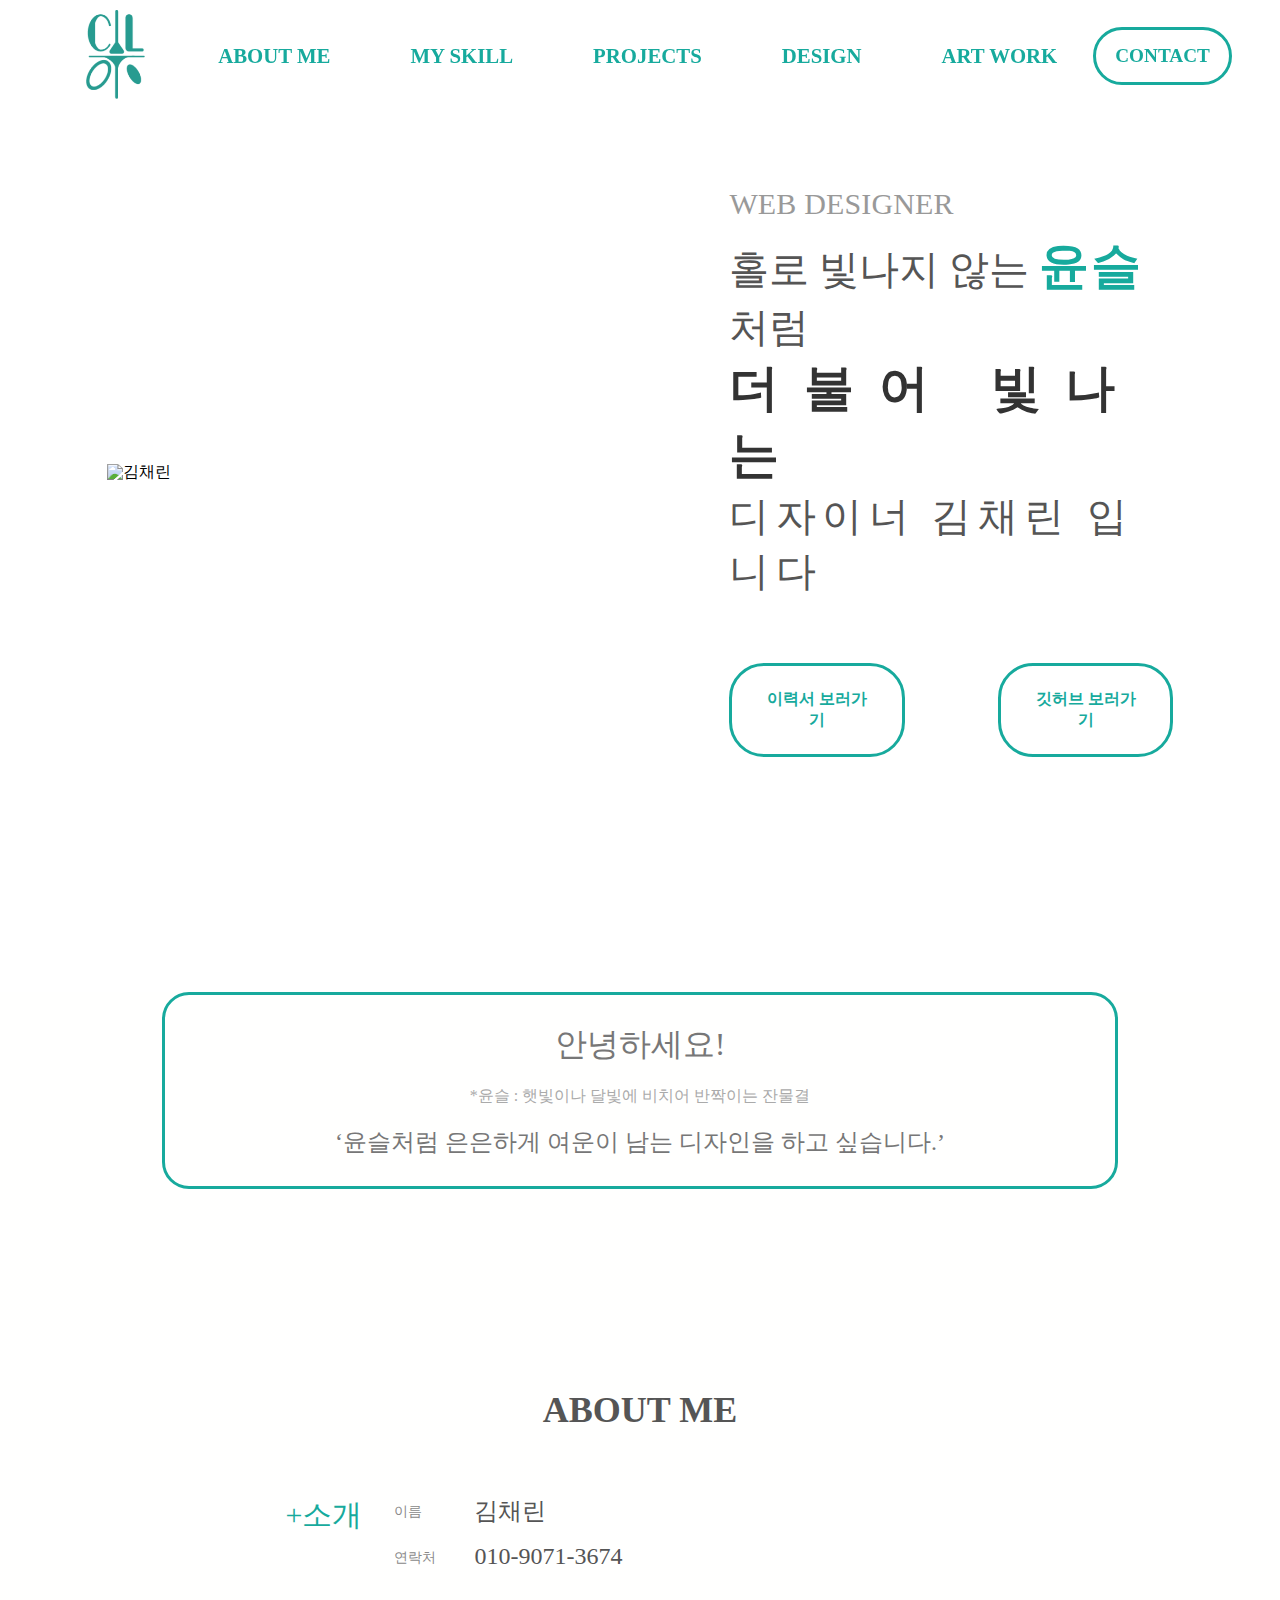
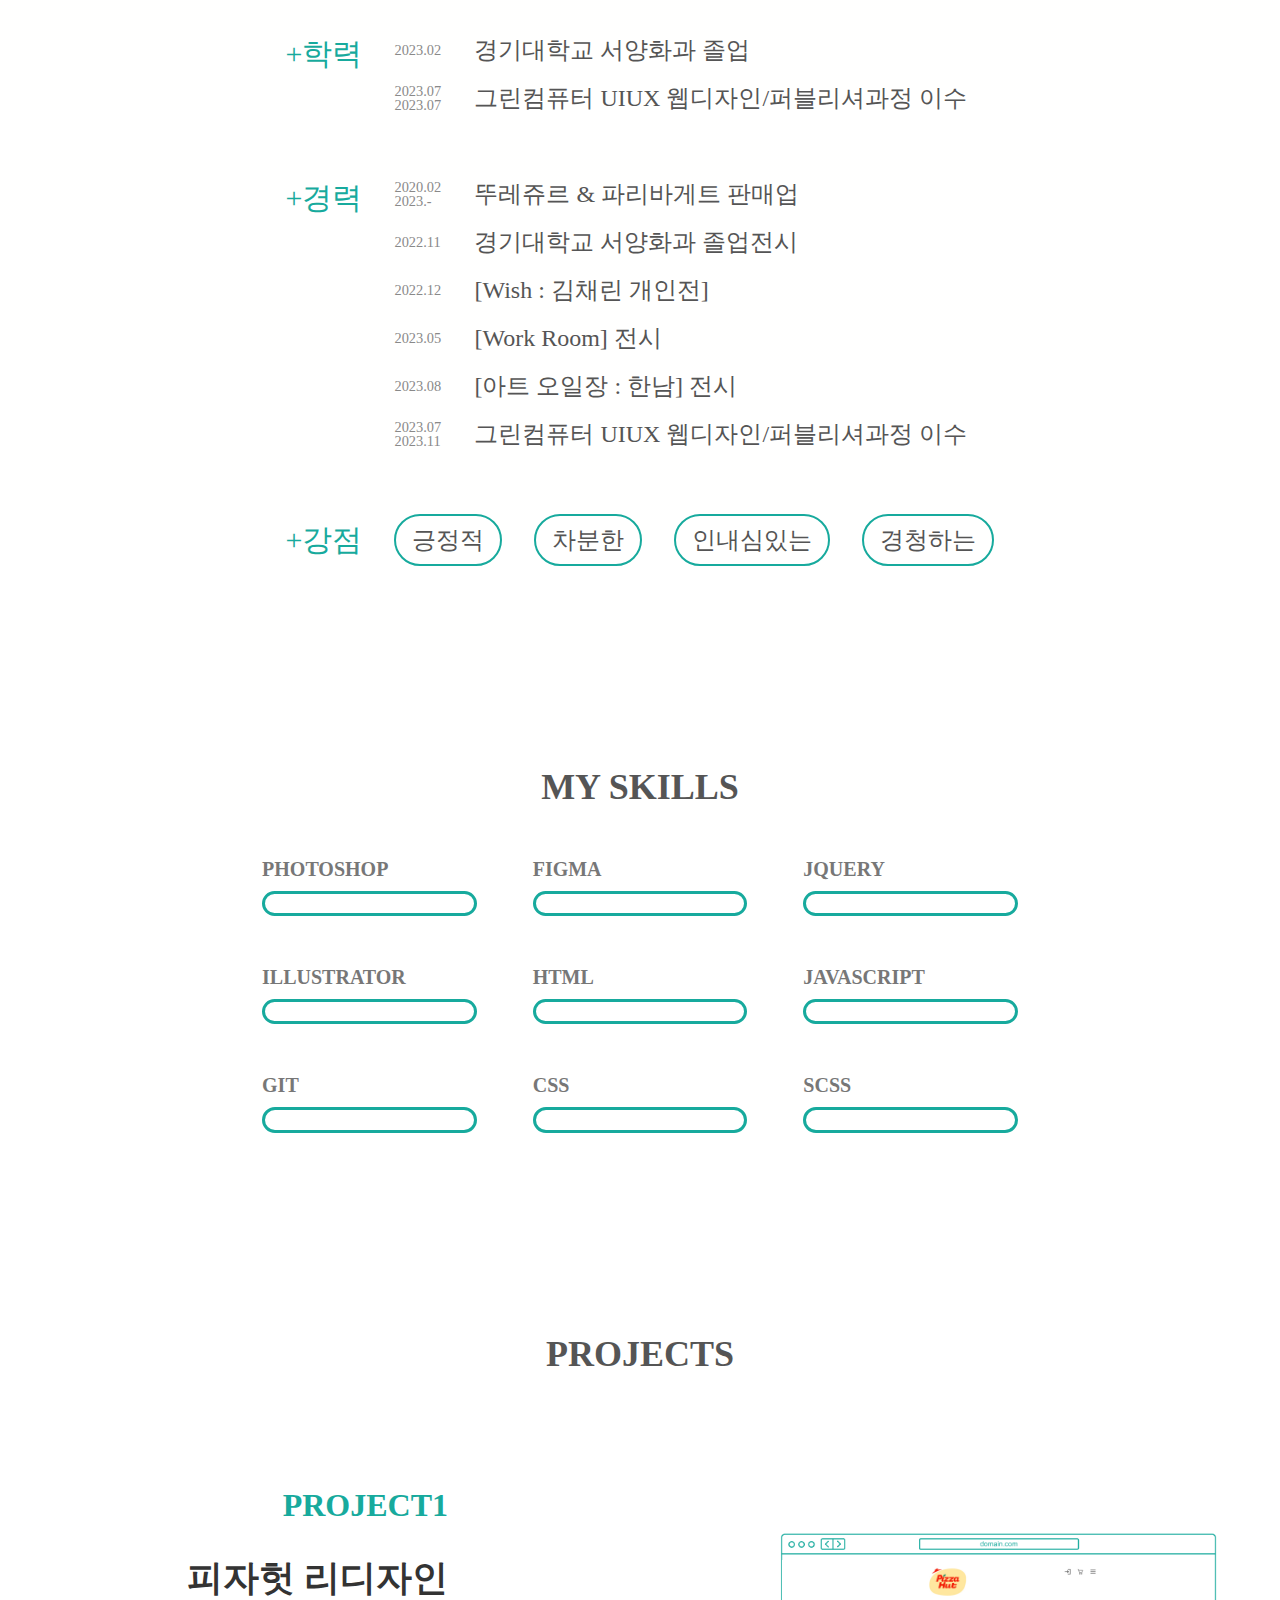
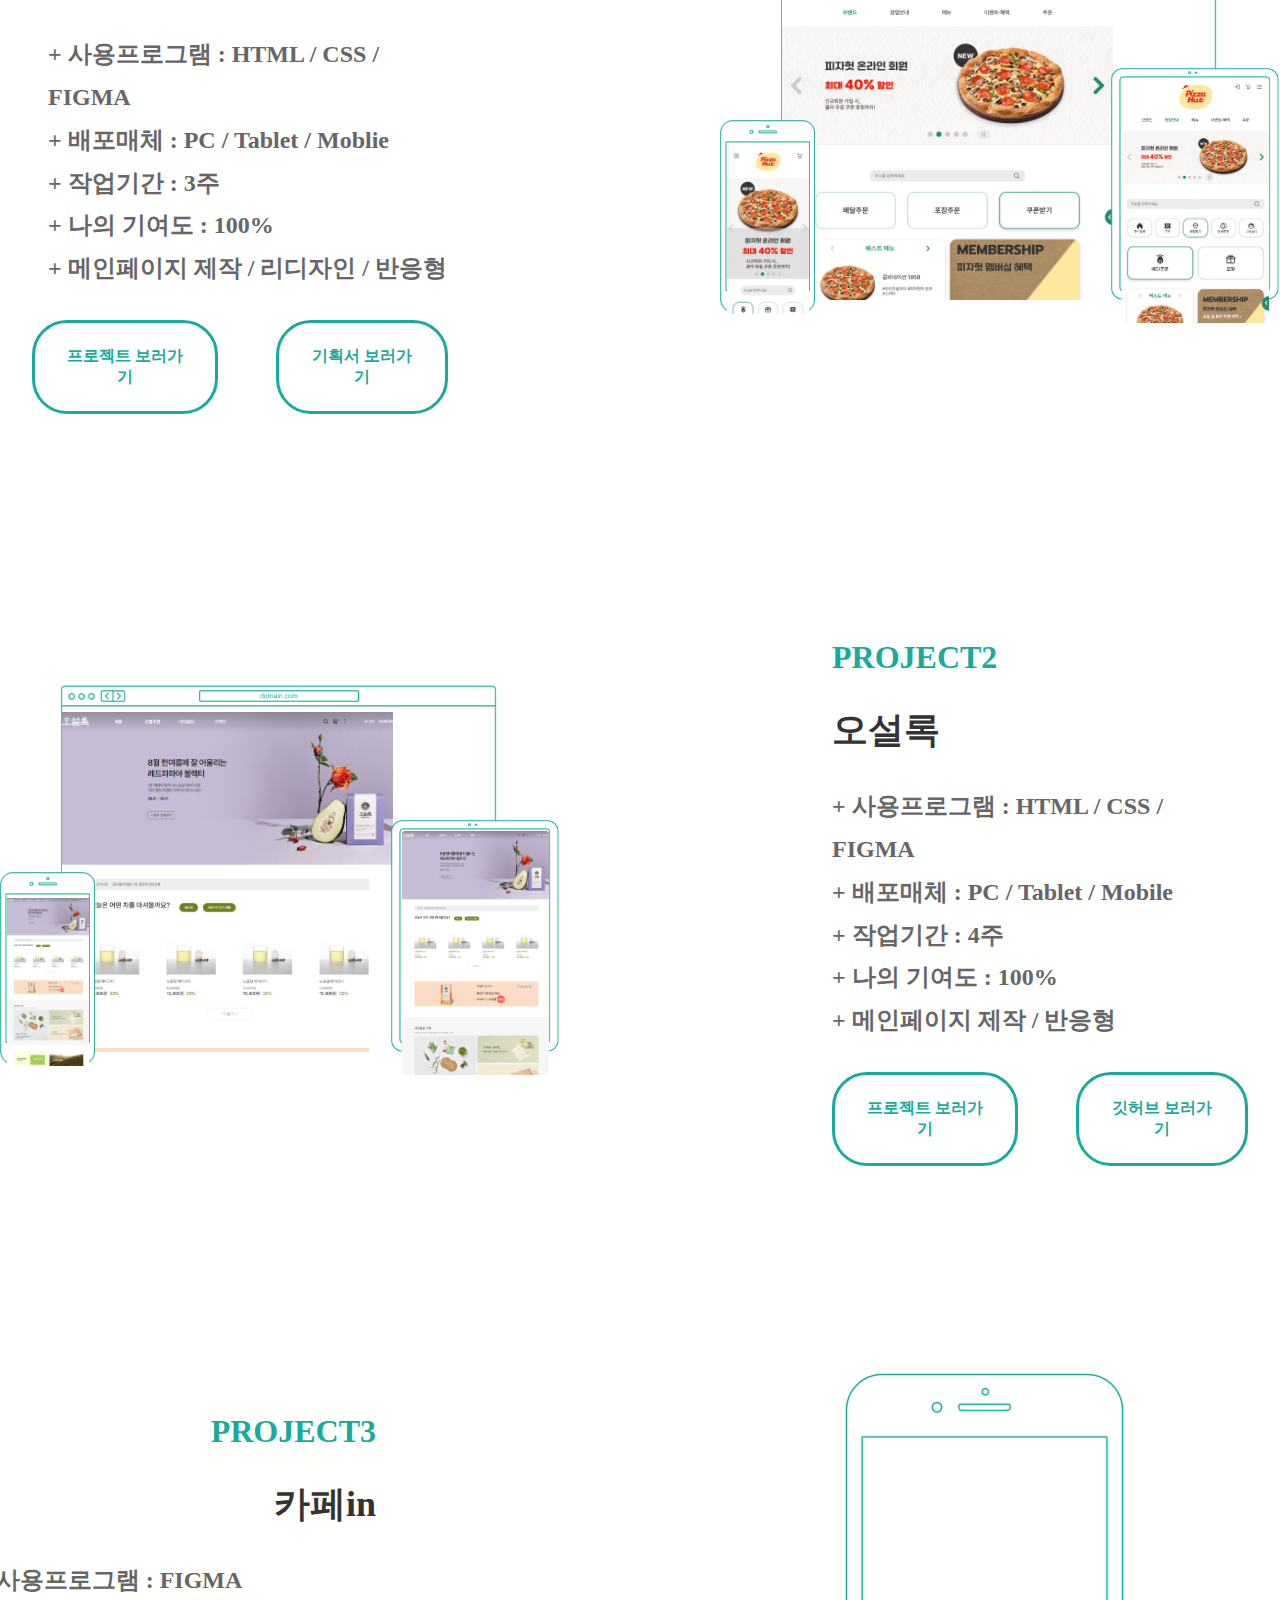
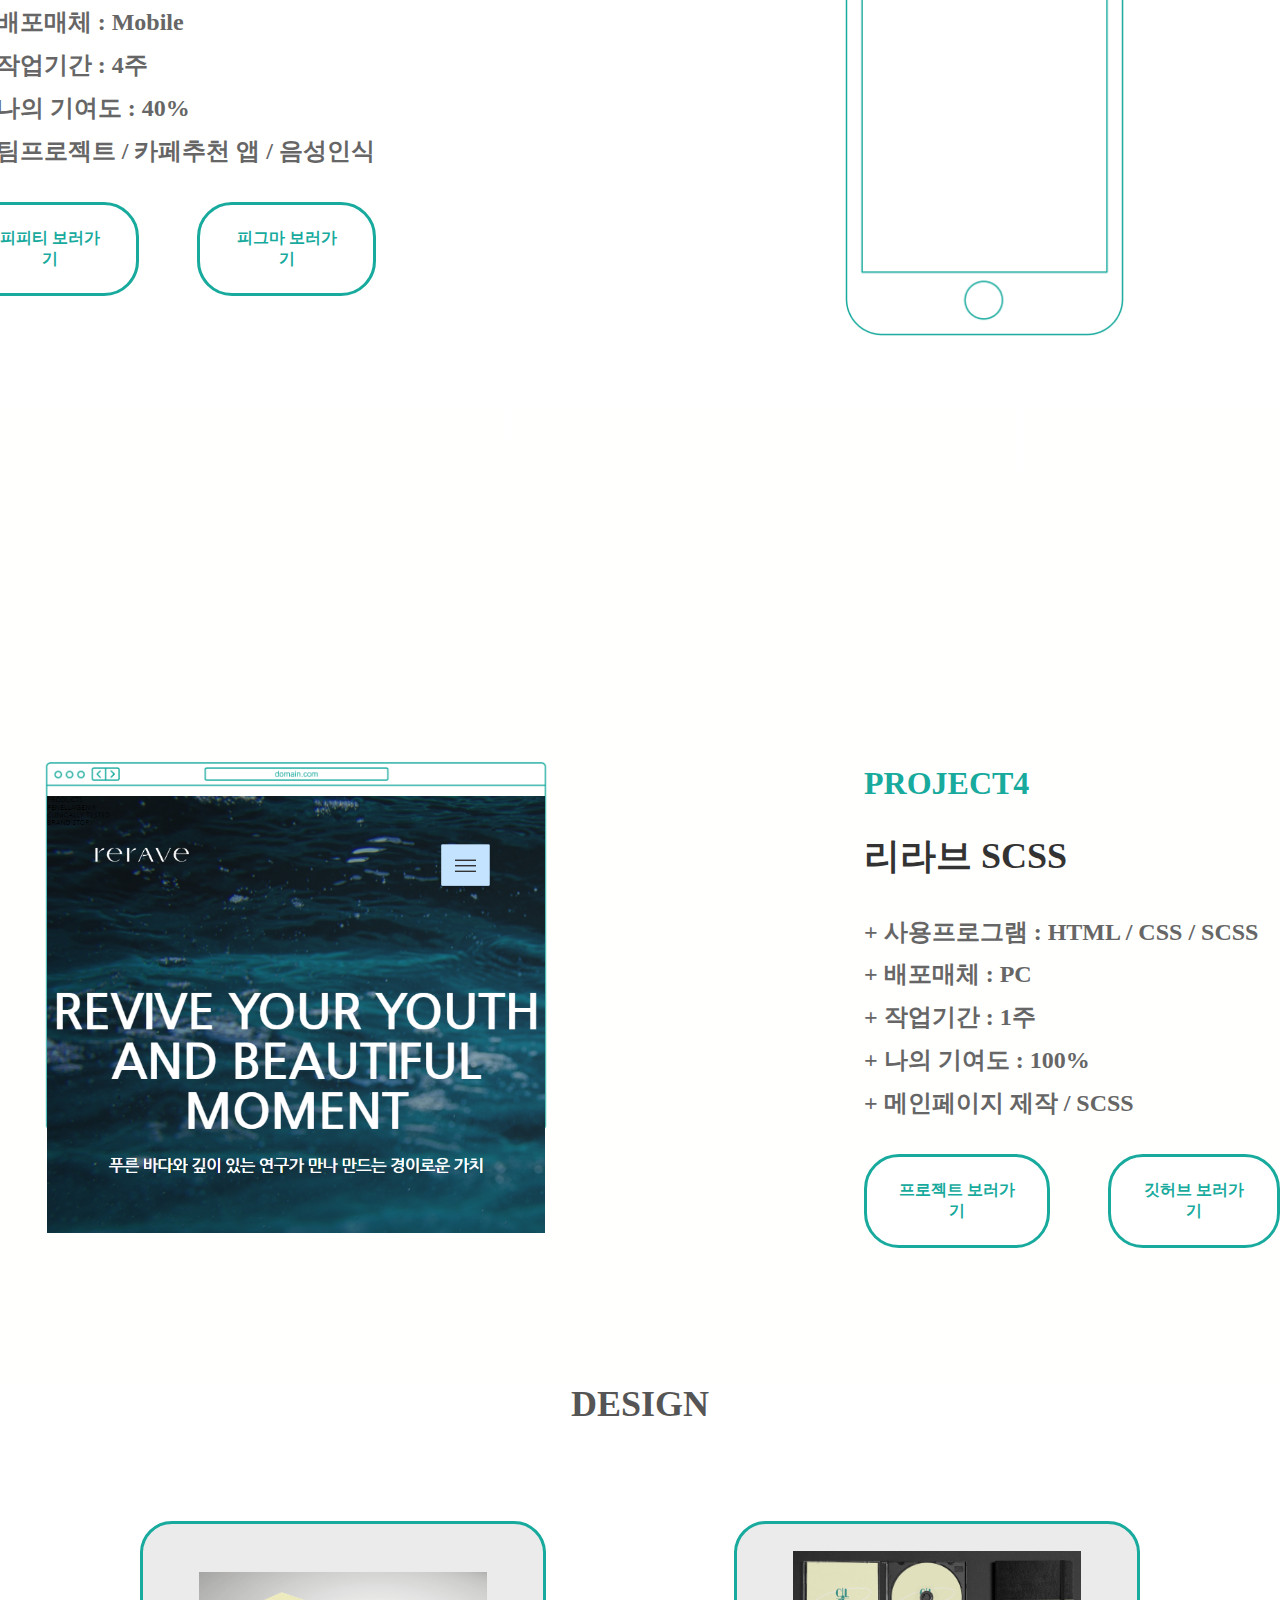
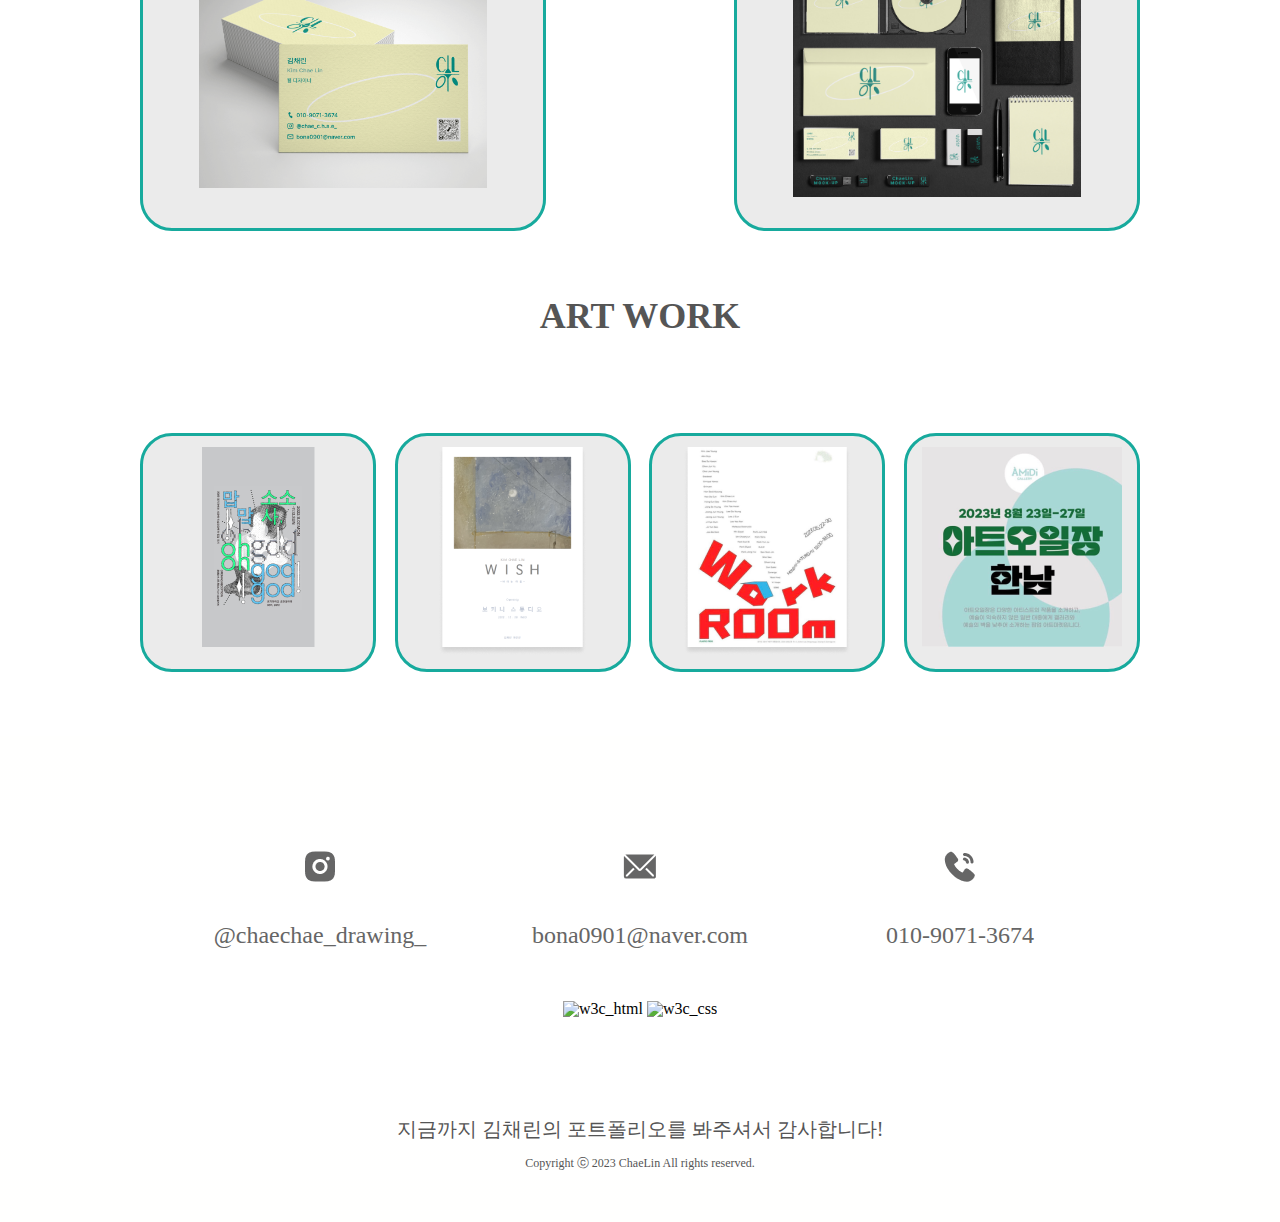
==== commit 7fc1690c: "alt속성 넣기완료" ====
--- a/index.html
+++ b/index.html
@@ -21,7 +21,7 @@
     <header>
       <div class="logo">
 
-        <a href="#"><img src="./image/logo.png" alt="" /></a>
+        <a href="#"><img src="./image/logo.png" alt="로고" /></a>
       </div>
       <div class="menu_wrap">
         <div class="menu"><a href="#menu1">ABOUT ME</a></div>
@@ -47,7 +47,7 @@
 
       <div class="banner_wrap">
         <div id="lottie"></div>
-        <img src="./image/PLS_3215 - 복사본-21.png" alt="" class="profile" />
+        <img src="./image/chaelin.png" alt="김채린" class="profile" />
         <div class="box_wrap">
 
           <div class="textbox1">
@@ -327,29 +327,29 @@
               <div class="mockup pc">
                 <div class="mask">
                   <div class="mask_screen">
-                    <img src="./image/Desktop.jpg" alt="" class="screen" />
-                  </div>
-                </div>
-                <img src="./image/pc.png" alt="" class="device" />
+                    <img src="./image/Desktop.jpg" alt="pc구현화면" class="screen" />
+                  </div>
+                </div>
+                <img src="./image/pc.png" alt="pc" class="device" />
               </div>
               <!-- //.mockup.pc -->
 
               <div class="mockup tablet">
                 <div class="mask">
                   <div class="mask_screen">
-                    <img src="./image/Tablet.jpg" alt="" class="screen" />
-                  </div>
-                </div>
-                <img src="./image/iPad Pro 11.png" alt="" class="device" />
+                    <img src="./image/Tablet.jpg" alt="tablet구현화면" class="screen" />
+                  </div>
+                </div>
+                <img src="./image/iPad Pro 11.png" alt="tablet" class="device" />
               </div>
               <!-- //.mockup.tablet -->
               <div class="mockup mobile">
                 <div class="mask">
                   <div class="mask_screen">
-                    <img src="./image/mobile.jpg" alt="" class="screen" />
-                  </div>
-                </div>
-                <img src="./image/phone.png" alt="" class="device" />
+                    <img src="./image/mobile.jpg" alt="mobile구현화면" class="screen" />
+                  </div>
+                </div>
+                <img src="./image/phone.png" alt="mobile" class="device" />
               </div>
               <!-- //.mockup.mobile -->
             </div>
@@ -363,29 +363,29 @@
               <div class="mockup pc">
                 <div class="mask">
                   <div class="mask_screen">
-                    <img src="./image/chaechaelini.github.io_project2_.png" alt="" class="screen" />
-                  </div>
-                </div>
-                <img src="./image/pc.png" alt="" class="device" />
+                    <img src="./image/chaechaelini.github.io_project2_.png" alt="pc구현화면" class="screen" />
+                  </div>
+                </div>
+                <img src="./image/pc.png" alt="pc" class="device" />
               </div>
               <!-- //.mockup.pc -->
 
               <div class="mockup tablet">
                 <div class="mask">
                   <div class="mask_screen">
-                    <img src="./image/chaechaelini.github.io_project2_.png" alt="" class="screen" />
-                  </div>
-                </div>
-                <img src="./image/iPad Pro 11.png" alt="" class="device" />
+                    <img src="./image/chaechaelini.github.io_project2_.png" alt="tablet구현화면" class="screen" />
+                  </div>
+                </div>
+                <img src="./image/iPad Pro 11.png" alt="tablet" class="device" />
               </div>
               <!-- //.mockup.tablet -->
               <div class="mockup mobile">
                 <div class="mask">
                   <div class="mask_screen">
-                    <img src="./image/chaechaelini.github.io_project2_.png" alt="" class="screen" />
-                  </div>
-                </div>
-                <img src="./image/phone.png" alt="" class="device" />
+                    <img src="./image/chaechaelini.github.io_project2_.png" alt="mobile구현화면" class="screen" />
+                  </div>
+                </div>
+                <img src="./image/phone.png" alt="mobile" class="device" />
               </div>
               <!-- //.mockup.mobile -->
             </div>
@@ -462,9 +462,9 @@
           <div class="mockupbox4">
             <div class="mockup pj4">
               <div class="mask_screen_pj4">
-                <img class="screen_pj4" src="./image/chaechaelini.github.io_scss-project_ (1).png" alt="" />
-              </div>
-              <img src="./image/pc.png" alt="" class="device" />
+                <img class="screen_pj4" src="./image/chaechaelini.github.io_scss-project_ (1).png" alt="pc구현화면" />
+              </div>
+              <img src="./image/pc.png" alt="pc" class="device" />
             </div>
             <!-- //.mockup.pc -->
           </div>
@@ -512,11 +512,11 @@
         <h1>ART WORK</h1>
         <div class="tab-wrapper">
           <ul class="tab-menu">
-            <li><a href="#tab-1" id="artwork1"> <img src="./image/전시1 1.png" alt=""></a></li>
-            <li><a href="#tab-2" id="artwork2"><img src="./image/IMG-0440 1.png" alt="">
+            <li><a href="#tab-1" id="artwork1"> <img src="./image/전시1 1.png" alt="전시1"></a></li>
+            <li><a href="#tab-2" id="artwork2"><img src="./image/IMG-0440 1.png" alt="전시2">
               </a></li>
-            <li><a href="#tab-3" id="artwork3"><img src="./image/전시2 1.png" alt=""></a></li>
-            <li><a href="#tab-4" id="artwork4"><img src="./image/전시3 1.png" alt=""></a></li>
+            <li><a href="#tab-3" id="artwork3"><img src="./image/전시2 1.png" alt="전시3"></a></li>
+            <li><a href="#tab-4" id="artwork4"><img src="./image/전시3 1.png" alt="전시4"></a></li>
           </ul>
           <!-- thumbnail -->
 
@@ -526,7 +526,7 @@
                 <div id="tab-1" class="active">
                   <div class="top_bar"> </div>
                   <div class="tab-1_content_box tab-contentbox">
-                    <img src="./image/Frame 176.png" alt="" width="100%">
+                    <img src="./image/Frame 176.png" alt="전시1" width="100%">
                   </div>
               </li>
               <!-- //tab-1 -->
@@ -534,7 +534,7 @@
                 <div id="tab-2" class="active">
                   <div class="top_bar"> </div>
                   <div class="tab-2_content_box tab-contentbox">
-                    <img src="./image/Frame 164.png" alt="" width="100%">
+                    <img src="./image/Frame 164.png" alt="전시2" width="100%">
                   </div>
               </li>
               <!-- //tab-2 -->
@@ -542,7 +542,7 @@
                 <div id="tab-3" class="active">
                   <div class="top_bar"> </div>
                   <div class="tab-3_content_box tab-contentbox">
-                    <img src="./image/Frame 165.png" alt="" width="100%">
+                    <img src="./image/Frame 165.png" alt="전시3" width="100%">
                   </div>
               </li>
               <!-- //tab-3 -->
@@ -550,7 +550,7 @@
                 <div id="tab-4" class="active">
                   <div class="top_bar"> </div>
                   <div class="tab-3_content_box tab-contentbox">
-                    <img src="./image/Frame 166.png" alt="" width="100%">
+                    <img src="./image/Frame 166.png" alt="전시4" width="100%">
                   </div>
               </li>
               <!-- //tab-4 -->
@@ -568,7 +568,7 @@
 
     <div class="contact_wrap" id="contact">
       <div class="contactbox">
-        <img src="./image/Instagram.png" alt="instagramImg" />
+        <img src="./image/Instagram.png" alt="인스타그램" />
         <p>
           <a href="https://instagram.com/chaechae_drawing_?igshid=OGQ5ZDc2ODk2ZA%3D%3D&utm_source=qr"
             target="_blank">@chaechae_drawing_
@@ -576,30 +576,26 @@
         </p>
       </div>
       <div class="contactbox">
-        <img src="./image/Gmail Logo.png" alt="" />
+        <img src="./image/Gmail Logo.png" alt="이메일" />
         <p>bona0901@naver.com</p>
       </div>
       <div class="contactbox">
-        <img src="./image/call.png" alt="" />
+        <img src="./image/call.png" alt="전화번호" />
         <p>010-9071-3674</p>
       </div>
     </div>
     <div class="check_wrap">
       <a href="https://validator.w3.org/check?uri=chaechaelini.github.io/portfolio/"><img
-          src="https://www.w3.org/Icons/valid-html401" alt=""></a>
+          src="https://www.w3.org/Icons/valid-html401" alt="w3c_html"></a>
       <a href="https://jigsaw.w3.org/css-validator/validator?uri=chaechaelini.github.io/portfolio/"><img
-          src="https://jigsaw.w3.org/css-validator/images/vcss" alt=""></a>
+          src="https://jigsaw.w3.org/css-validator/images/vcss" alt="w3c_css"></a>
     </div>
     <div class="textbox3">
       <p>지금까지 김채린의 포트폴리오를 봐주셔서 감사합니다!</p>
       <p>Copyright ⓒ 2023 ChaeLin All rights reserved.</p>
     </div>
   </footer>
-
-  <!-- <section class="cursor-sec">
-        <div id="cursor_star"><img src="./image/cursor.png" alt="cursor"></div>
-        <div id="cursor"></div>
-    </section> -->
+  
   <script src="https://code.jquery.com/jquery-3.6.0.min.js"></script>
   <script src="https://code.jquery.com/ui/1.13.2/jquery-ui.js"></script>
   <script src="./js/menu.js"></script>
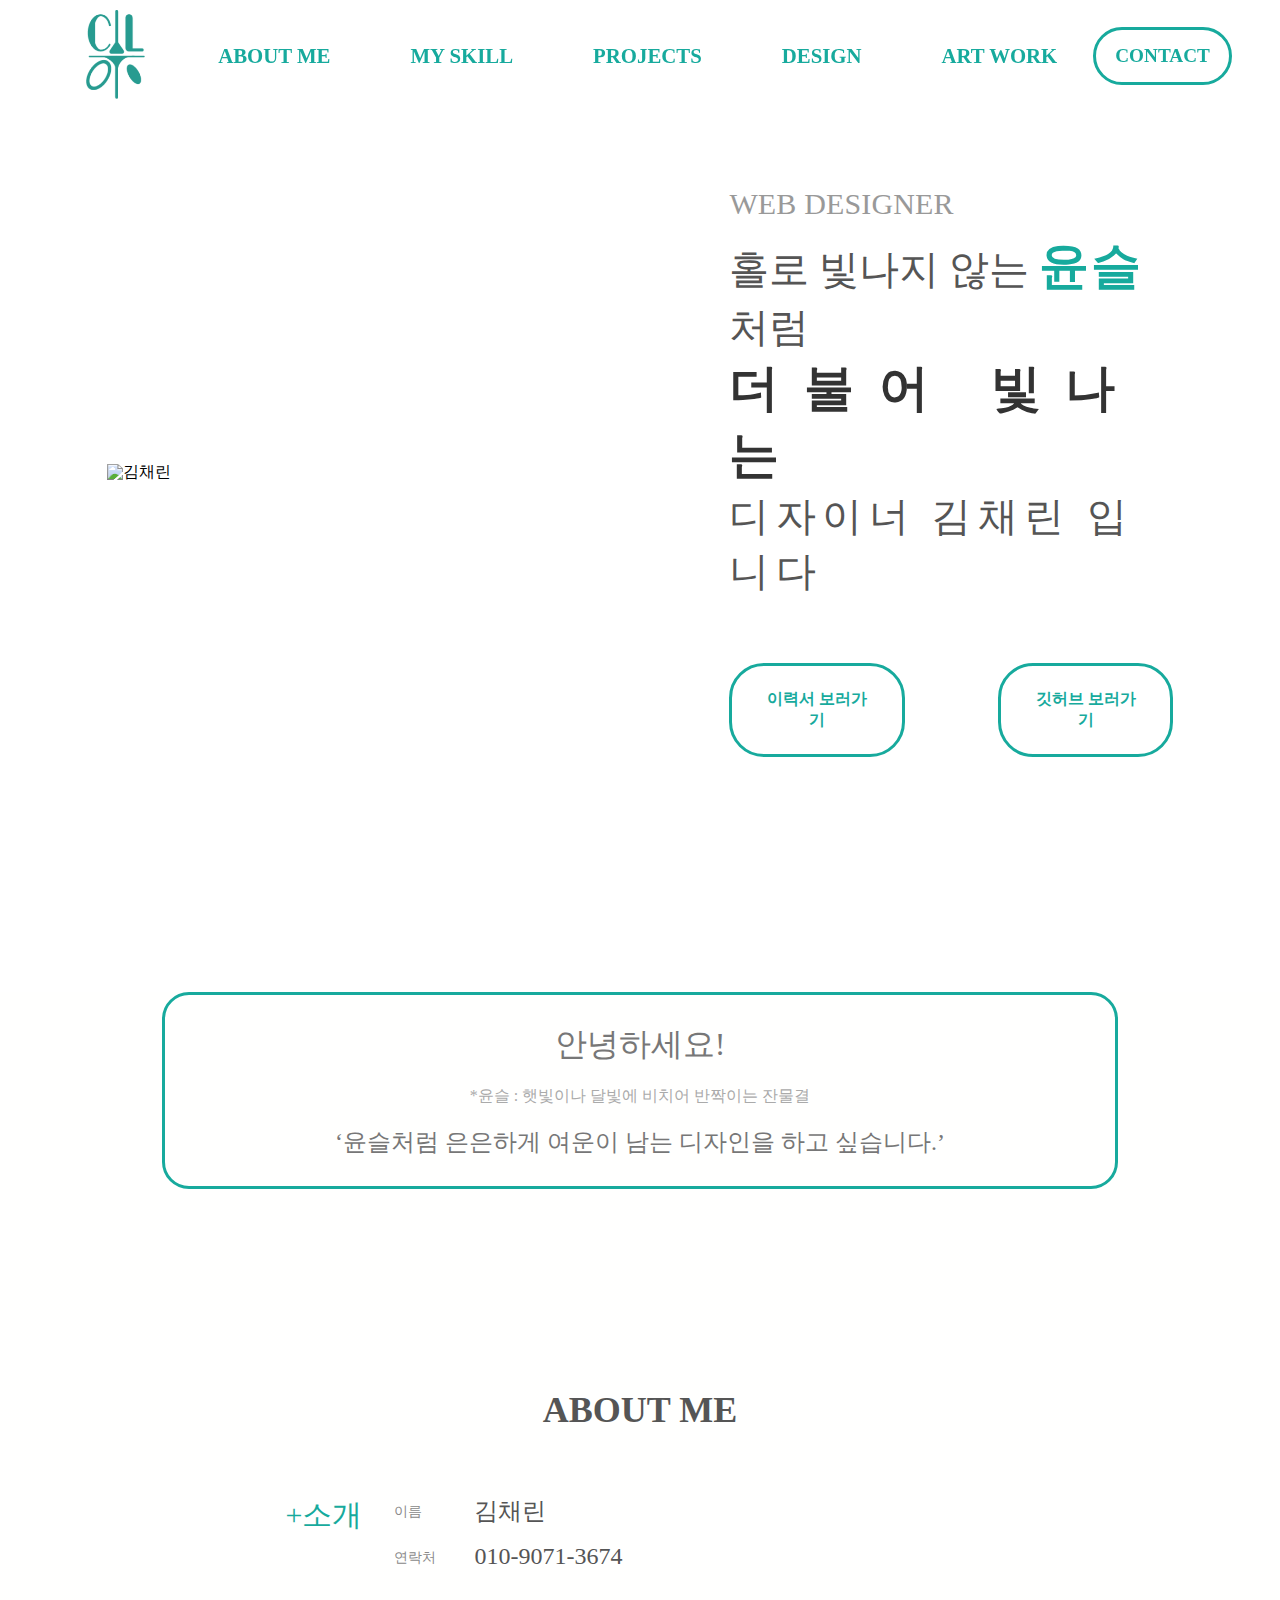
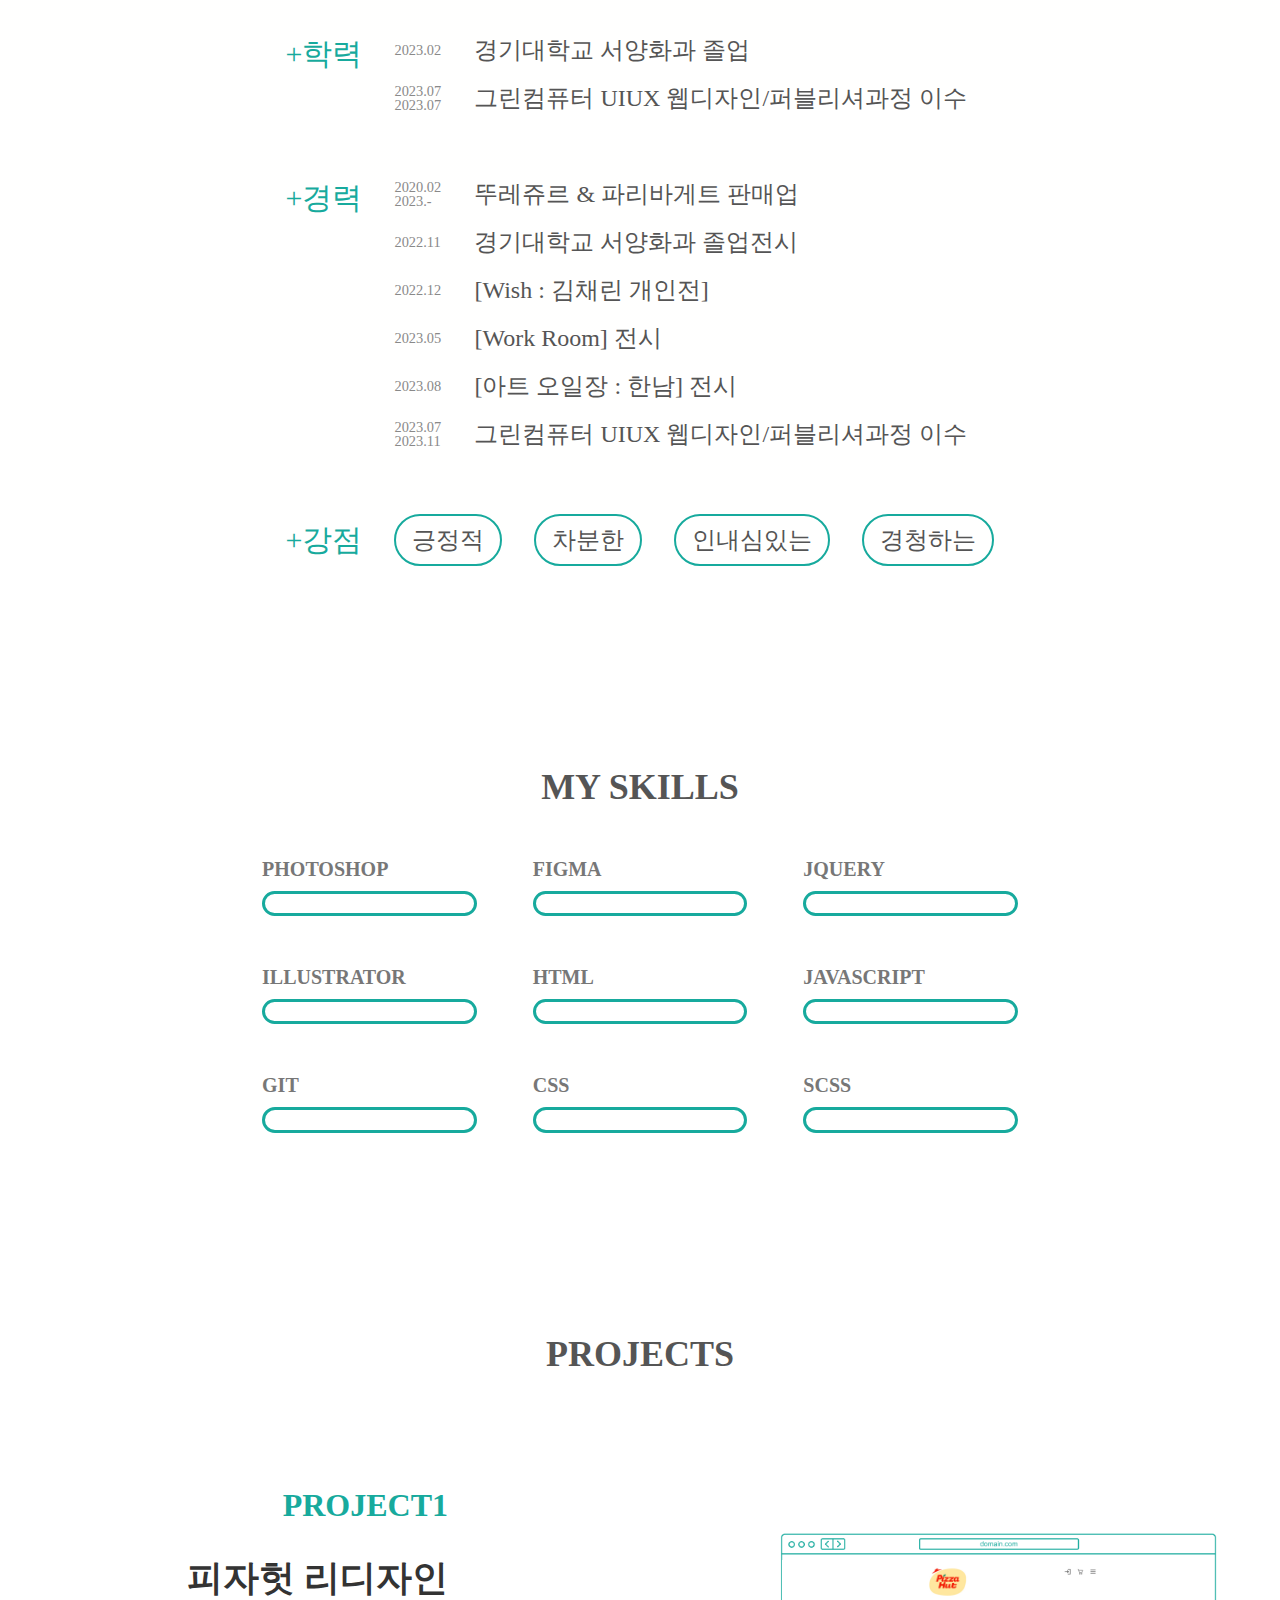
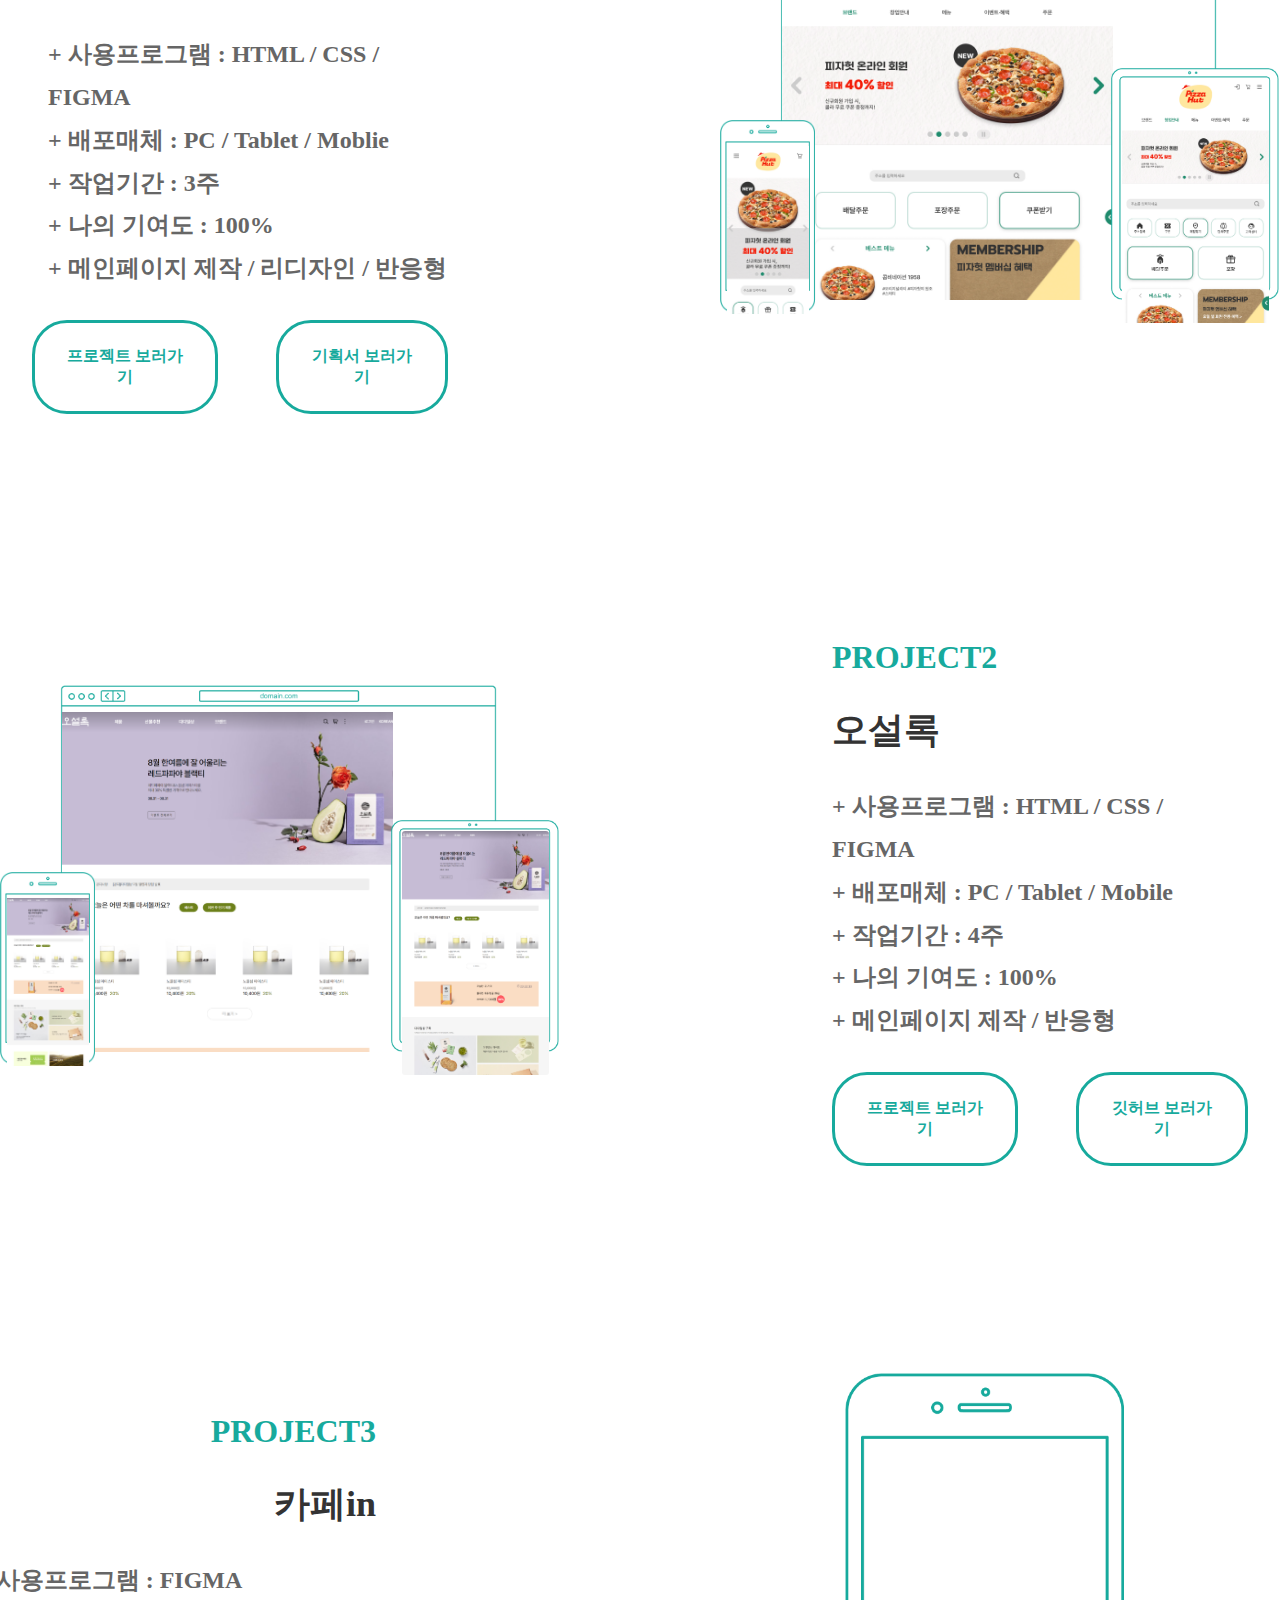
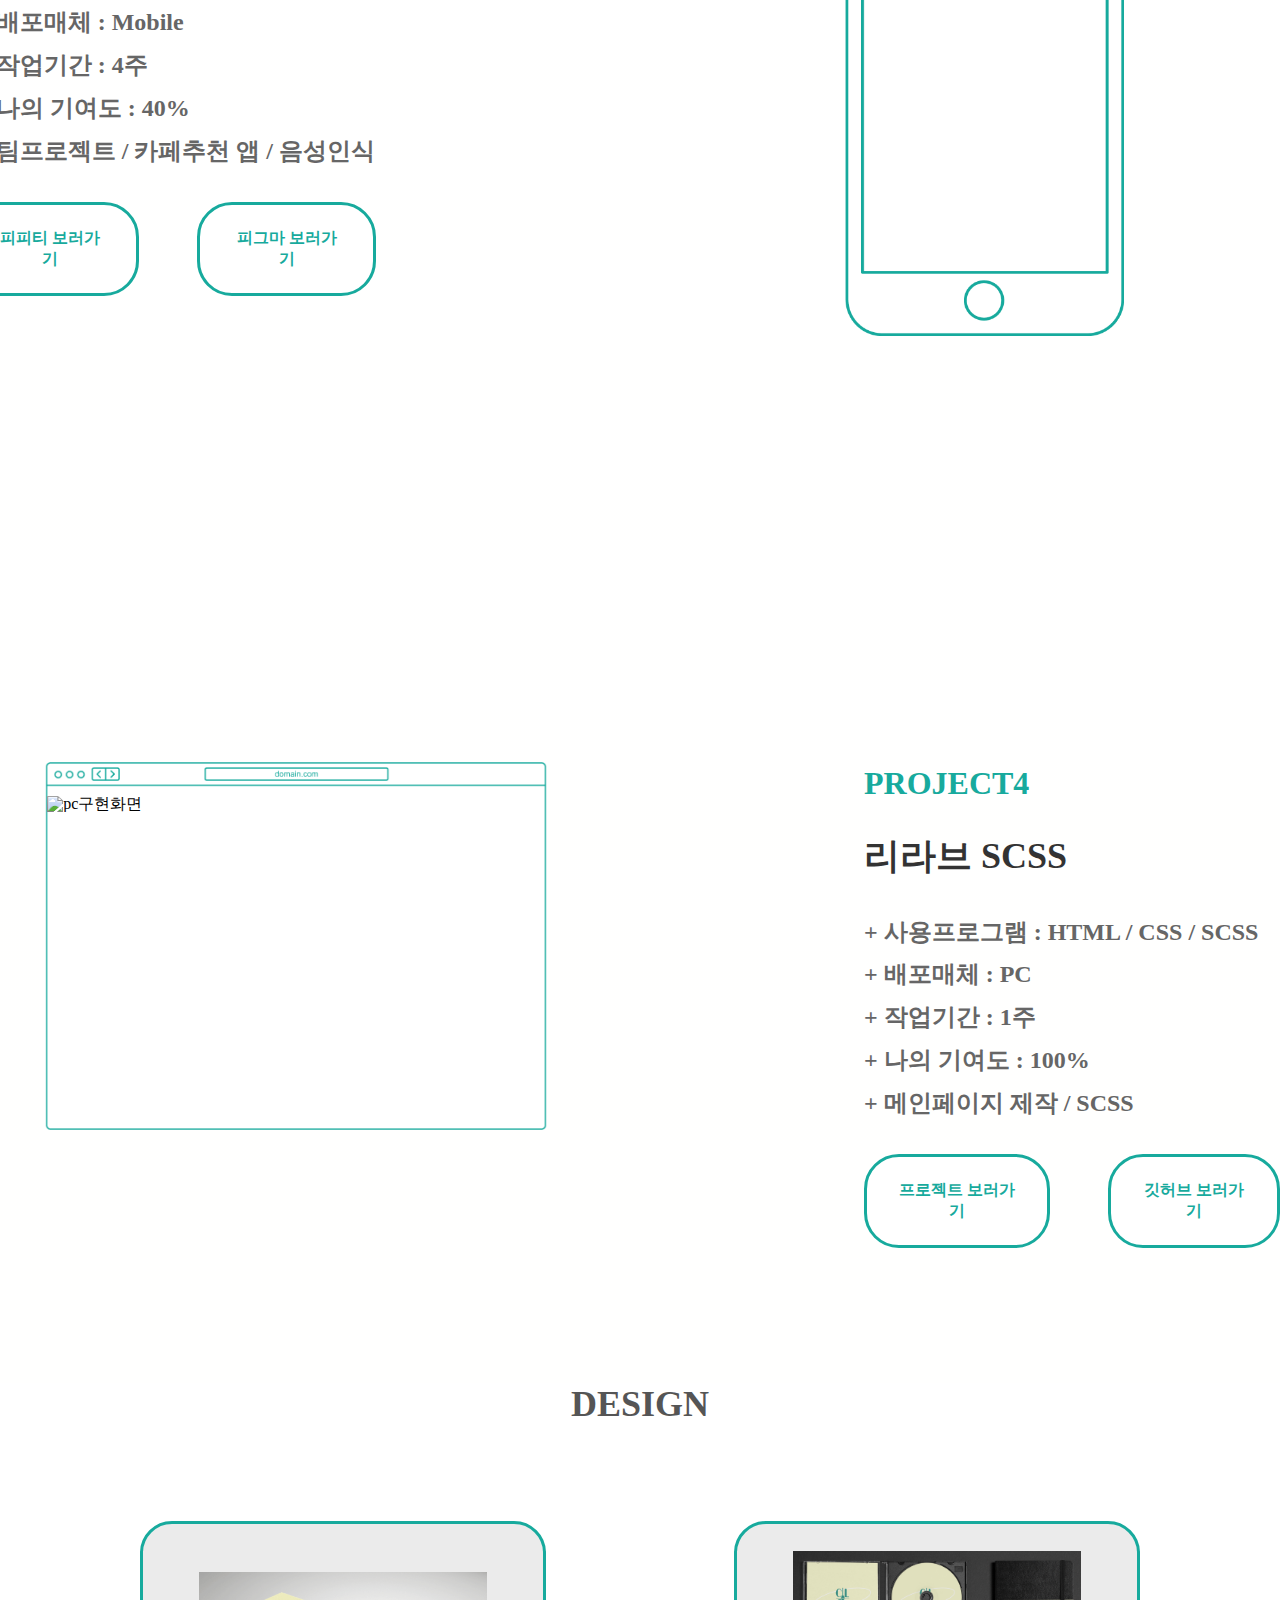
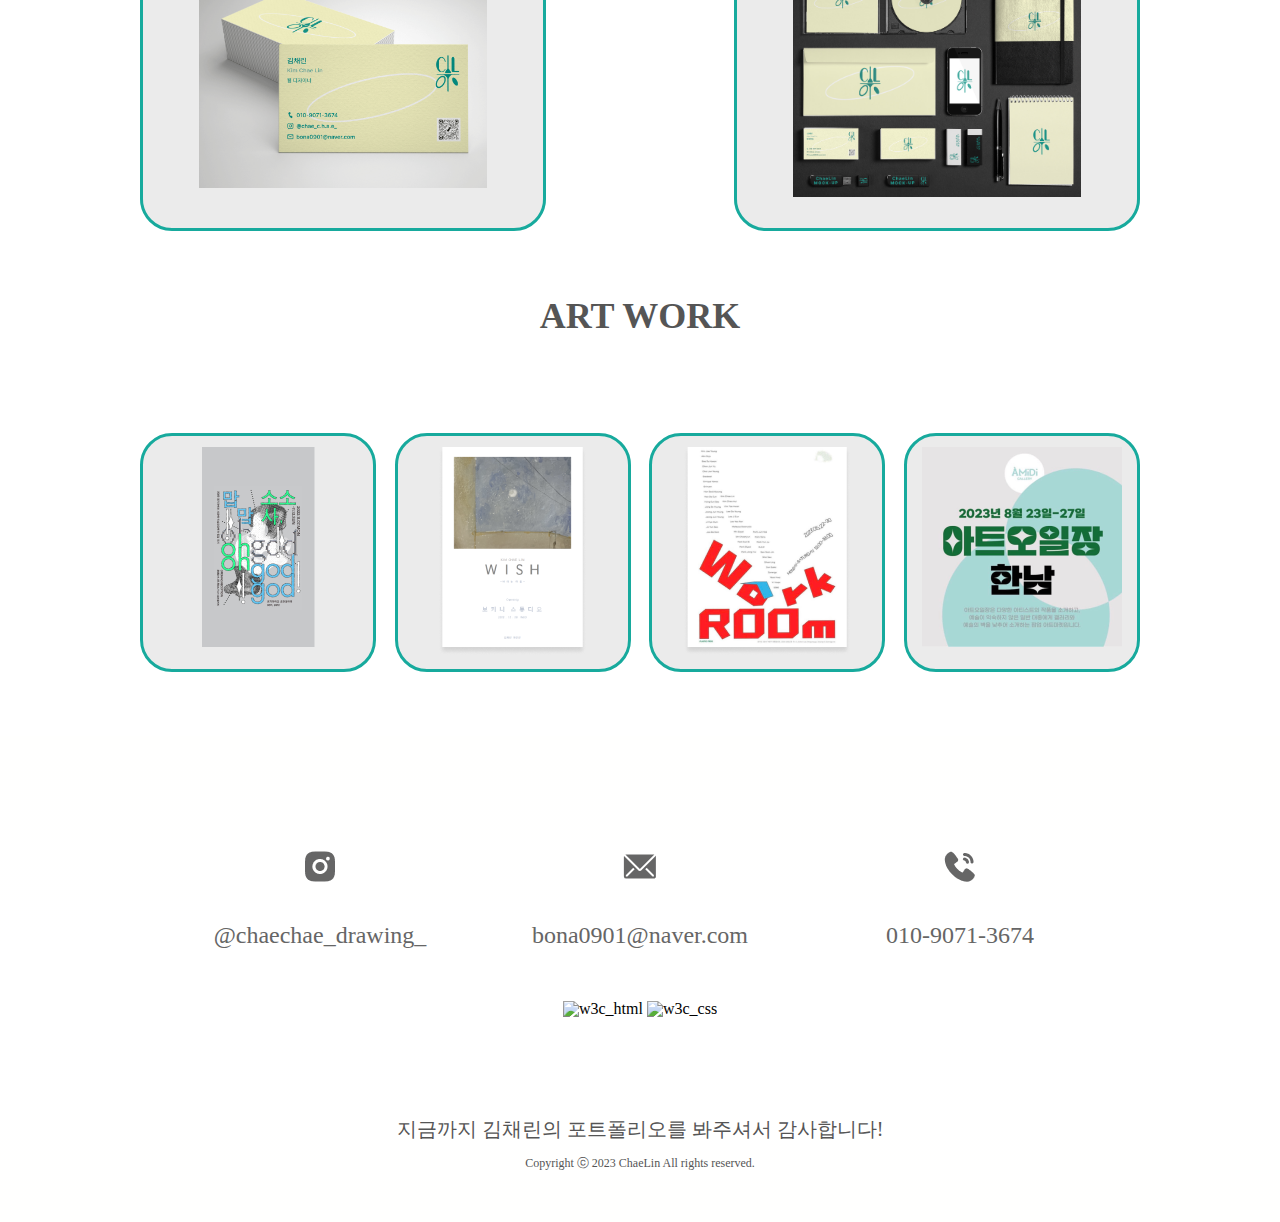
==== commit 03db1e66: "이미지파일 이름 변경" ====
--- a/index.html
+++ b/index.html
@@ -327,7 +327,7 @@
               <div class="mockup pc">
                 <div class="mask">
                   <div class="mask_screen">
-                    <img src="./image/Desktop.jpg" alt="pc구현화면" class="screen" />
+                    <img src="./image/pizzahutDesktop.jpg" alt="pc구현화면" class="screen" />
                   </div>
                 </div>
                 <img src="./image/pc.png" alt="pc" class="device" />
@@ -337,16 +337,16 @@
               <div class="mockup tablet">
                 <div class="mask">
                   <div class="mask_screen">
-                    <img src="./image/Tablet.jpg" alt="tablet구현화면" class="screen" />
-                  </div>
-                </div>
-                <img src="./image/iPad Pro 11.png" alt="tablet" class="device" />
+                    <img src="./image/pizzahutTablet.jpg" alt="tablet구현화면" class="screen" />
+                  </div>
+                </div>
+                <img src="./image/iPadPro.png" alt="tablet" class="device" />
               </div>
               <!-- //.mockup.tablet -->
               <div class="mockup mobile">
                 <div class="mask">
                   <div class="mask_screen">
-                    <img src="./image/mobile.jpg" alt="mobile구현화면" class="screen" />
+                    <img src="./image/pizzahutMobile.jpg" alt="mobile구현화면" class="screen" />
                   </div>
                 </div>
                 <img src="./image/phone.png" alt="mobile" class="device" />
@@ -363,7 +363,7 @@
               <div class="mockup pc">
                 <div class="mask">
                   <div class="mask_screen">
-                    <img src="./image/chaechaelini.github.io_project2_.png" alt="pc구현화면" class="screen" />
+                    <img src="./image/osulloc.png" alt="pc구현화면" class="screen" />
                   </div>
                 </div>
                 <img src="./image/pc.png" alt="pc" class="device" />
@@ -373,16 +373,16 @@
               <div class="mockup tablet">
                 <div class="mask">
                   <div class="mask_screen">
-                    <img src="./image/chaechaelini.github.io_project2_.png" alt="tablet구현화면" class="screen" />
-                  </div>
-                </div>
-                <img src="./image/iPad Pro 11.png" alt="tablet" class="device" />
+                    <img src="./image/osulloc.png" alt="tablet구현화면" class="screen" />
+                  </div>
+                </div>
+                <img src="./image/iPadPro.png" alt="tablet" class="device" />
               </div>
               <!-- //.mockup.tablet -->
               <div class="mockup mobile">
                 <div class="mask">
                   <div class="mask_screen">
-                    <img src="./image/chaechaelini.github.io_project2_.png" alt="mobile구현화면" class="screen" />
+                    <img src="./image/osulloc.png" alt="mobile구현화면" class="screen" />
                   </div>
                 </div>
                 <img src="./image/phone.png" alt="mobile" class="device" />
@@ -462,7 +462,7 @@
           <div class="mockupbox4">
             <div class="mockup pj4">
               <div class="mask_screen_pj4">
-                <img class="screen_pj4" src="./image/chaechaelini.github.io_scss-project_ (1).png" alt="pc구현화면" />
+                <img class="screen_pj4" src="./image/rerave.png" alt="pc구현화면" />
               </div>
               <img src="./image/pc.png" alt="pc" class="device" />
             </div>
@@ -497,8 +497,8 @@
         <h1>DESIGN</h1>
         <div class="design-wrapper">
           <ul>
-            <li> <img src="./image/1544.gif" data-src="design/design.html" class="pic" width="100%"> </li>
-            <li> <img src="./image/OJB0E21.jpg" data-src="design/design.html" class="pic" width="100%"> </li>
+            <li> <img src="./image/logoMockup1.gif" data-src="design/design.html" class="pic" width="100%"> </li>
+            <li> <img src="./image/logoMockup2.jpg" data-src="design/design.html" class="pic" width="100%"> </li>
           </ul>
           <div id="lightbox">
             <div id="lightboxImage"></div>
@@ -512,11 +512,11 @@
         <h1>ART WORK</h1>
         <div class="tab-wrapper">
           <ul class="tab-menu">
-            <li><a href="#tab-1" id="artwork1"> <img src="./image/전시1 1.png" alt="전시1"></a></li>
-            <li><a href="#tab-2" id="artwork2"><img src="./image/IMG-0440 1.png" alt="전시2">
+            <li><a href="#tab-1" id="artwork1"> <img src="./image/artwork2poster1.png" alt="전시1"></a></li>
+            <li><a href="#tab-2" id="artwork2"><img src="./image/artwork2poster2.png" alt="전시2">
               </a></li>
-            <li><a href="#tab-3" id="artwork3"><img src="./image/전시2 1.png" alt="전시3"></a></li>
-            <li><a href="#tab-4" id="artwork4"><img src="./image/전시3 1.png" alt="전시4"></a></li>
+            <li><a href="#tab-3" id="artwork3"><img src="./image/artwork2poster3.png" alt="전시3"></a></li>
+            <li><a href="#tab-4" id="artwork4"><img src="./image/artwork2poster4.png" alt="전시4"></a></li>
           </ul>
           <!-- thumbnail -->
 
@@ -526,7 +526,7 @@
                 <div id="tab-1" class="active">
                   <div class="top_bar"> </div>
                   <div class="tab-1_content_box tab-contentbox">
-                    <img src="./image/Frame 176.png" alt="전시1" width="100%">
+                    <img src="./image/artwork1.png" alt="전시1" width="100%">
                   </div>
               </li>
               <!-- //tab-1 -->
@@ -534,7 +534,7 @@
                 <div id="tab-2" class="active">
                   <div class="top_bar"> </div>
                   <div class="tab-2_content_box tab-contentbox">
-                    <img src="./image/Frame 164.png" alt="전시2" width="100%">
+                    <img src="./image/artwork2.png" alt="전시2" width="100%">
                   </div>
               </li>
               <!-- //tab-2 -->
@@ -542,7 +542,7 @@
                 <div id="tab-3" class="active">
                   <div class="top_bar"> </div>
                   <div class="tab-3_content_box tab-contentbox">
-                    <img src="./image/Frame 165.png" alt="전시3" width="100%">
+                    <img src="./image/artwork3.png" alt="전시3" width="100%">
                   </div>
               </li>
               <!-- //tab-3 -->
@@ -550,7 +550,7 @@
                 <div id="tab-4" class="active">
                   <div class="top_bar"> </div>
                   <div class="tab-3_content_box tab-contentbox">
-                    <img src="./image/Frame 166.png" alt="전시4" width="100%">
+                    <img src="./image/artwork4.png" alt="전시4" width="100%">
                   </div>
               </li>
               <!-- //tab-4 -->
@@ -576,7 +576,7 @@
         </p>
       </div>
       <div class="contactbox">
-        <img src="./image/Gmail Logo.png" alt="이메일" />
+        <img src="./image/Gmail.png" alt="이메일" />
         <p>bona0901@naver.com</p>
       </div>
       <div class="contactbox">
@@ -595,7 +595,7 @@
       <p>Copyright ⓒ 2023 ChaeLin All rights reserved.</p>
     </div>
   </footer>
-  
+
   <script src="https://code.jquery.com/jquery-3.6.0.min.js"></script>
   <script src="https://code.jquery.com/ui/1.13.2/jquery-ui.js"></script>
   <script src="./js/menu.js"></script>
--- a/css/style.css
+++ b/css/style.css
@@ -861,9 +861,7 @@
 
 .mockup3_wrap {
   width: 640px;
-  /* width: 100vh; */
   margin: auto;
-
 }
 
 .figma {
@@ -871,7 +869,7 @@
   margin: auto;
   width: 279px;
   height: 563px;
-  background: url(../image/iPhone\ 8.png) no-repeat;
+  background: url(../image/phone.png) no-repeat;
   background-size: 100% 100%;
   overflow: hidden;
 }
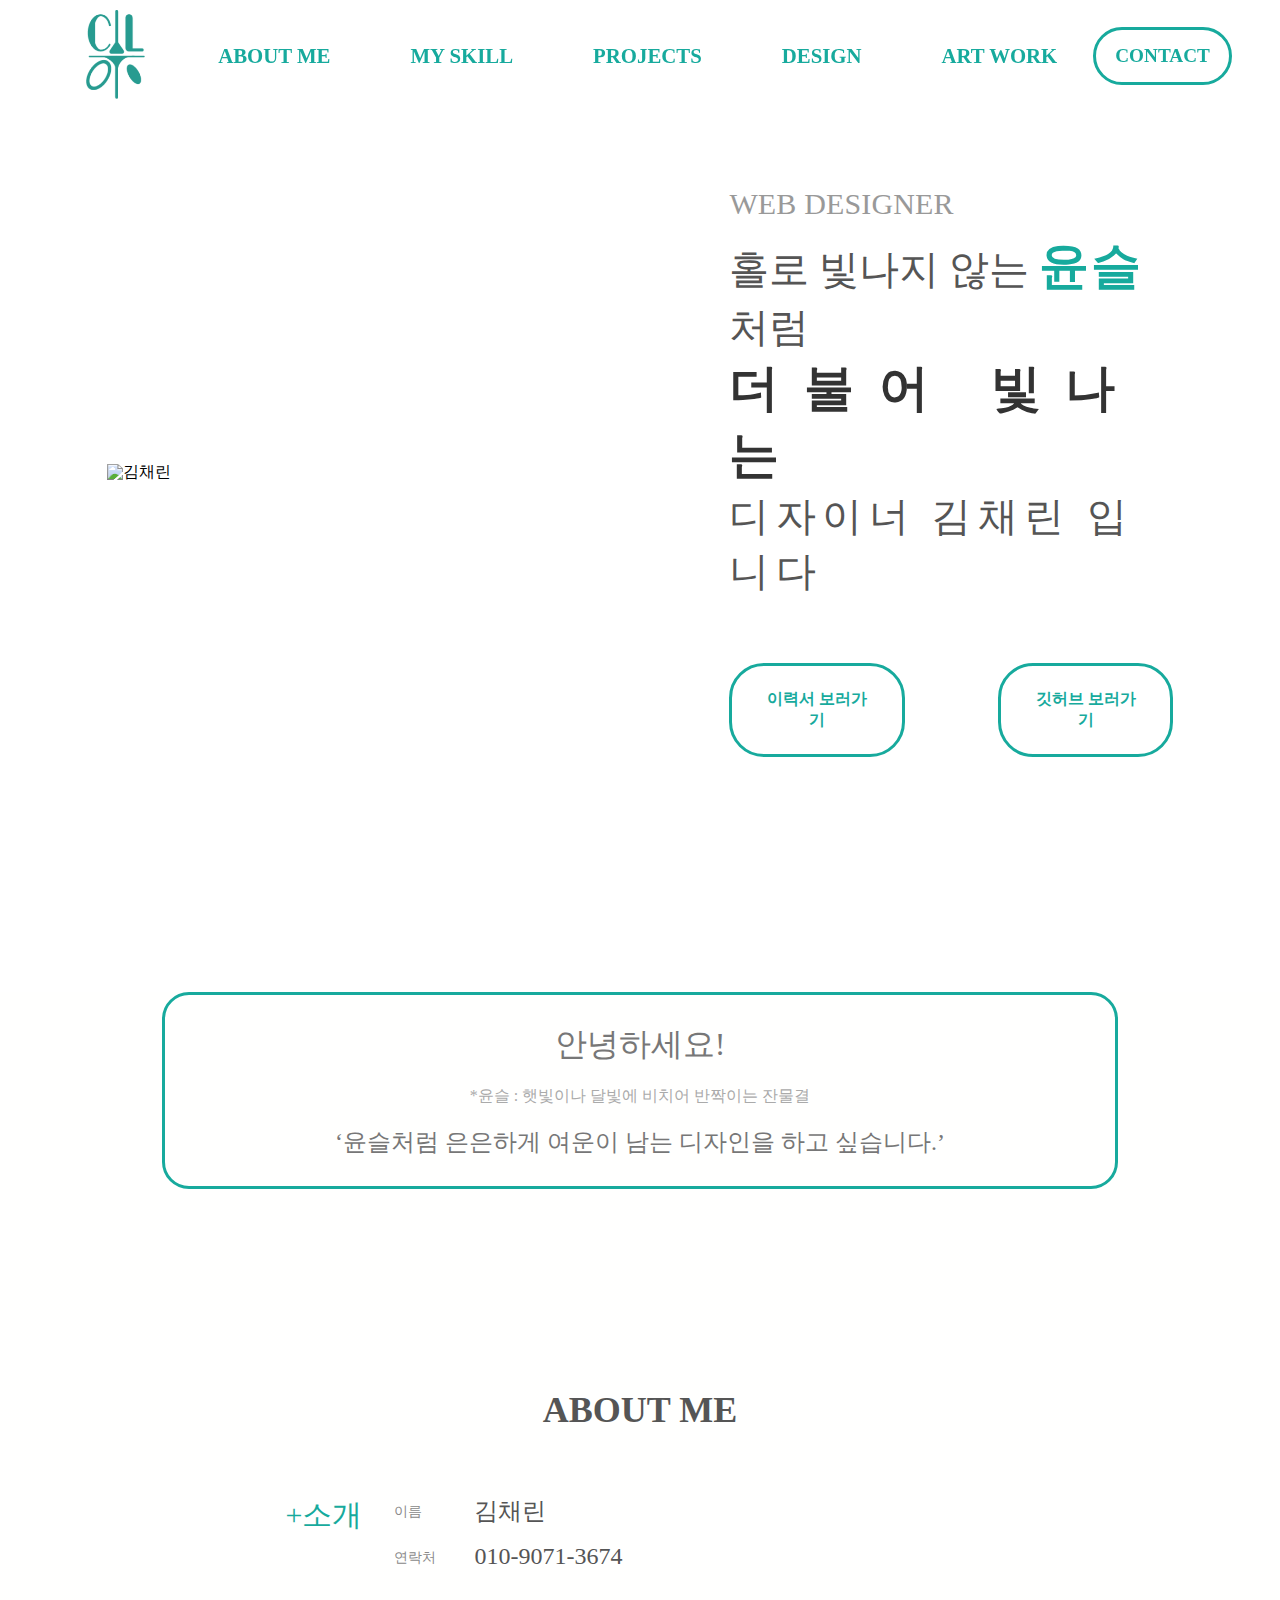
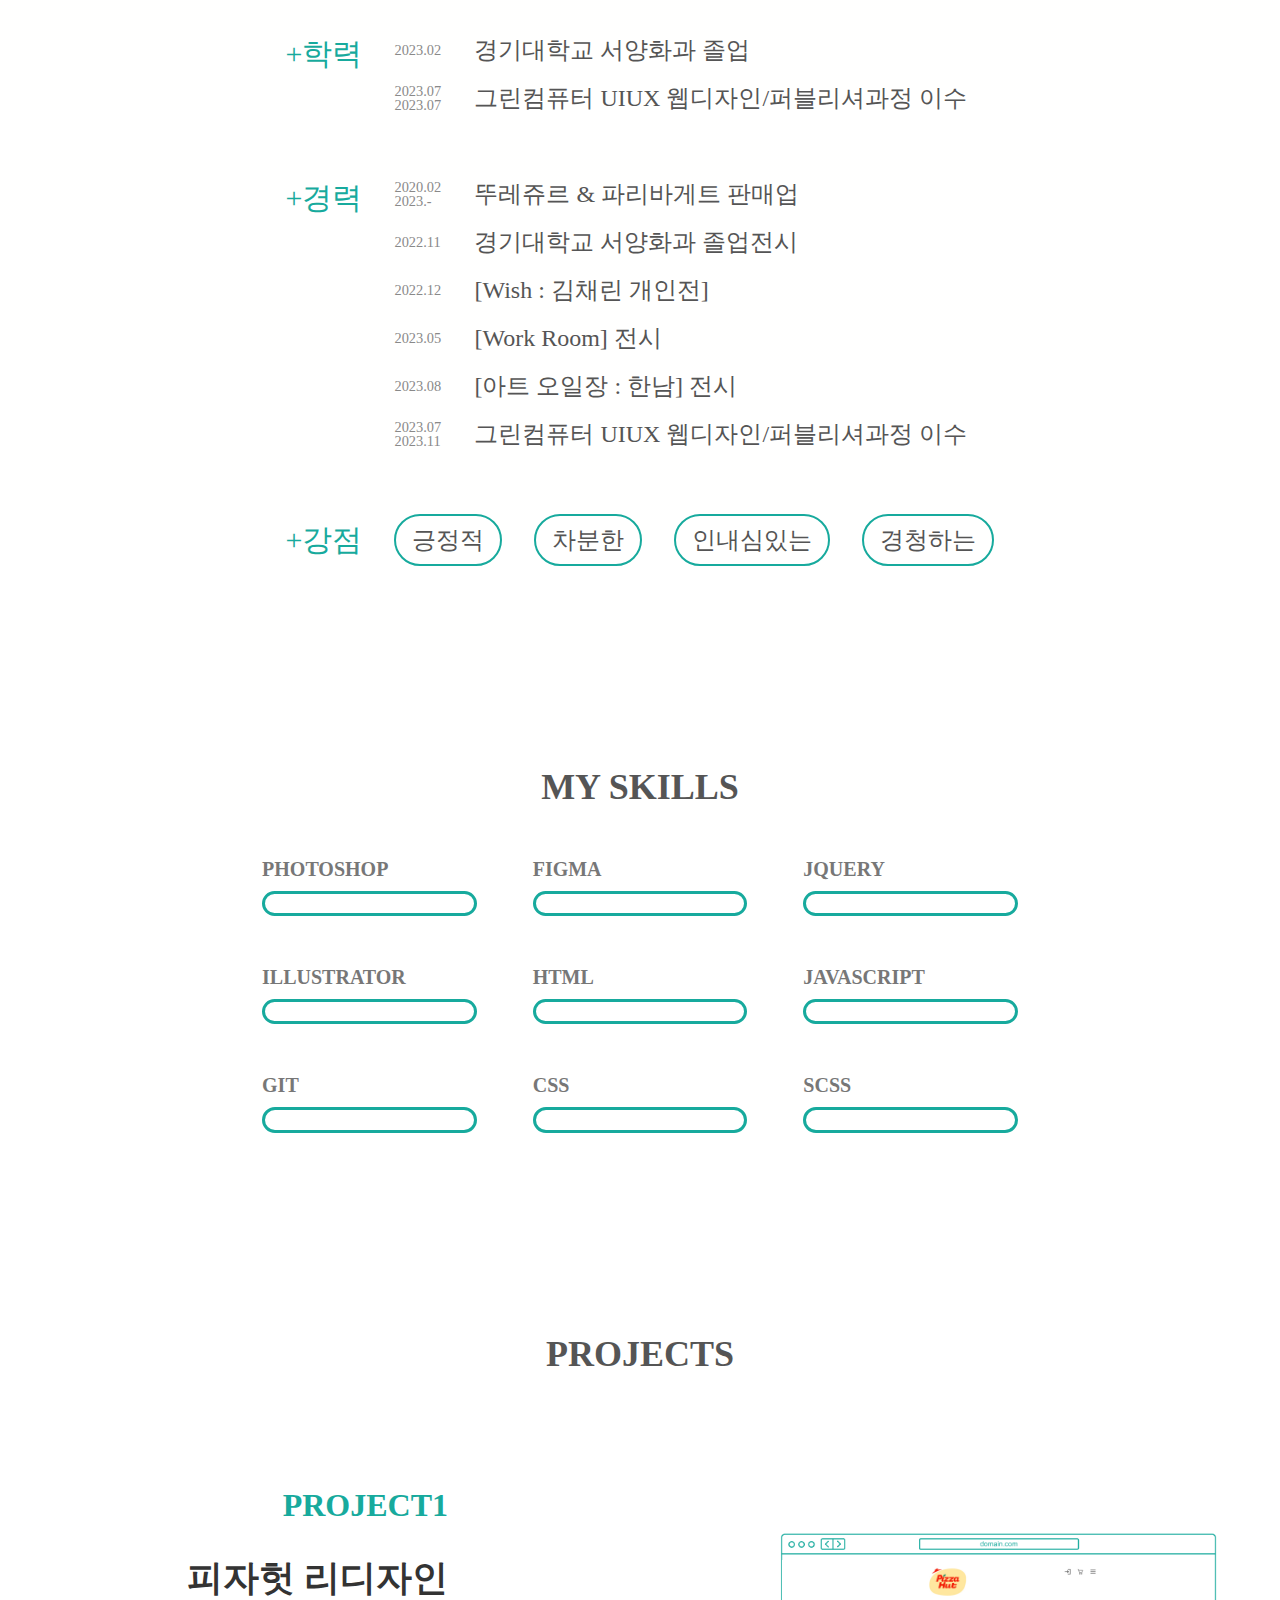
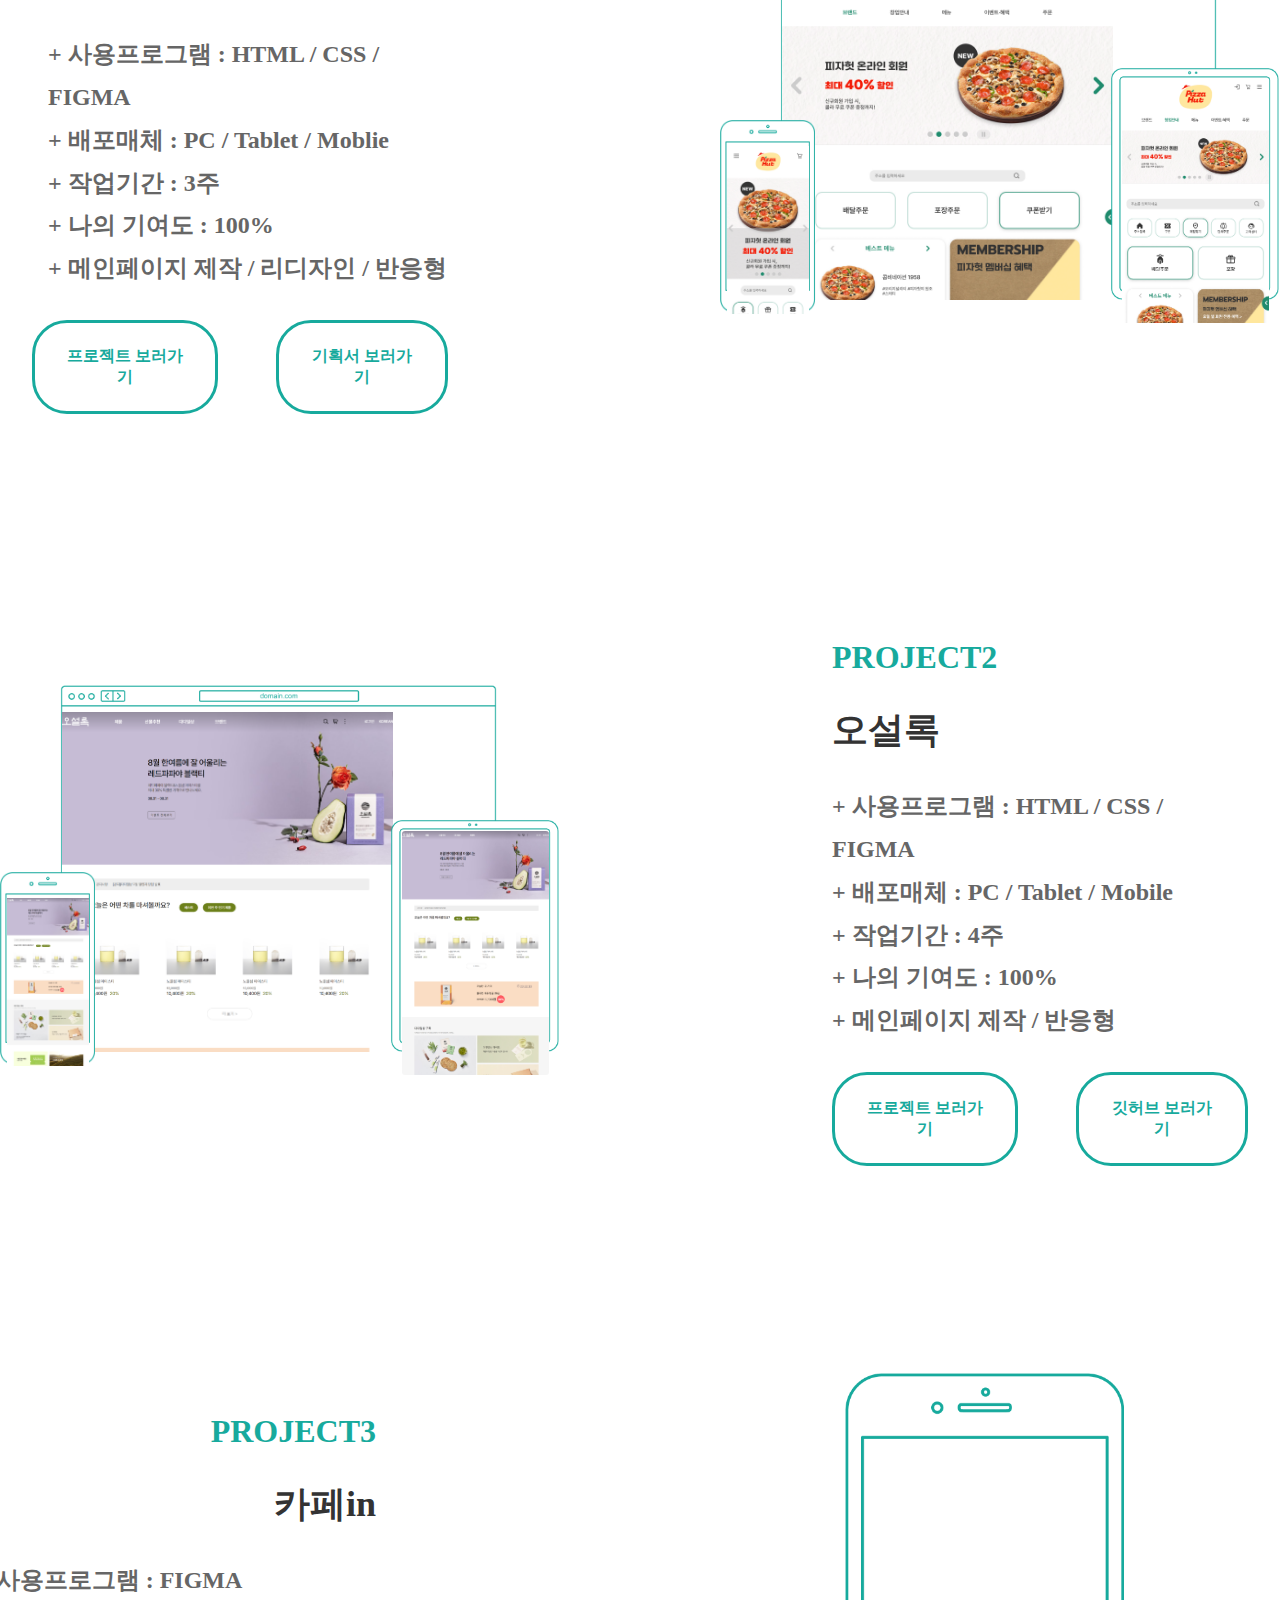
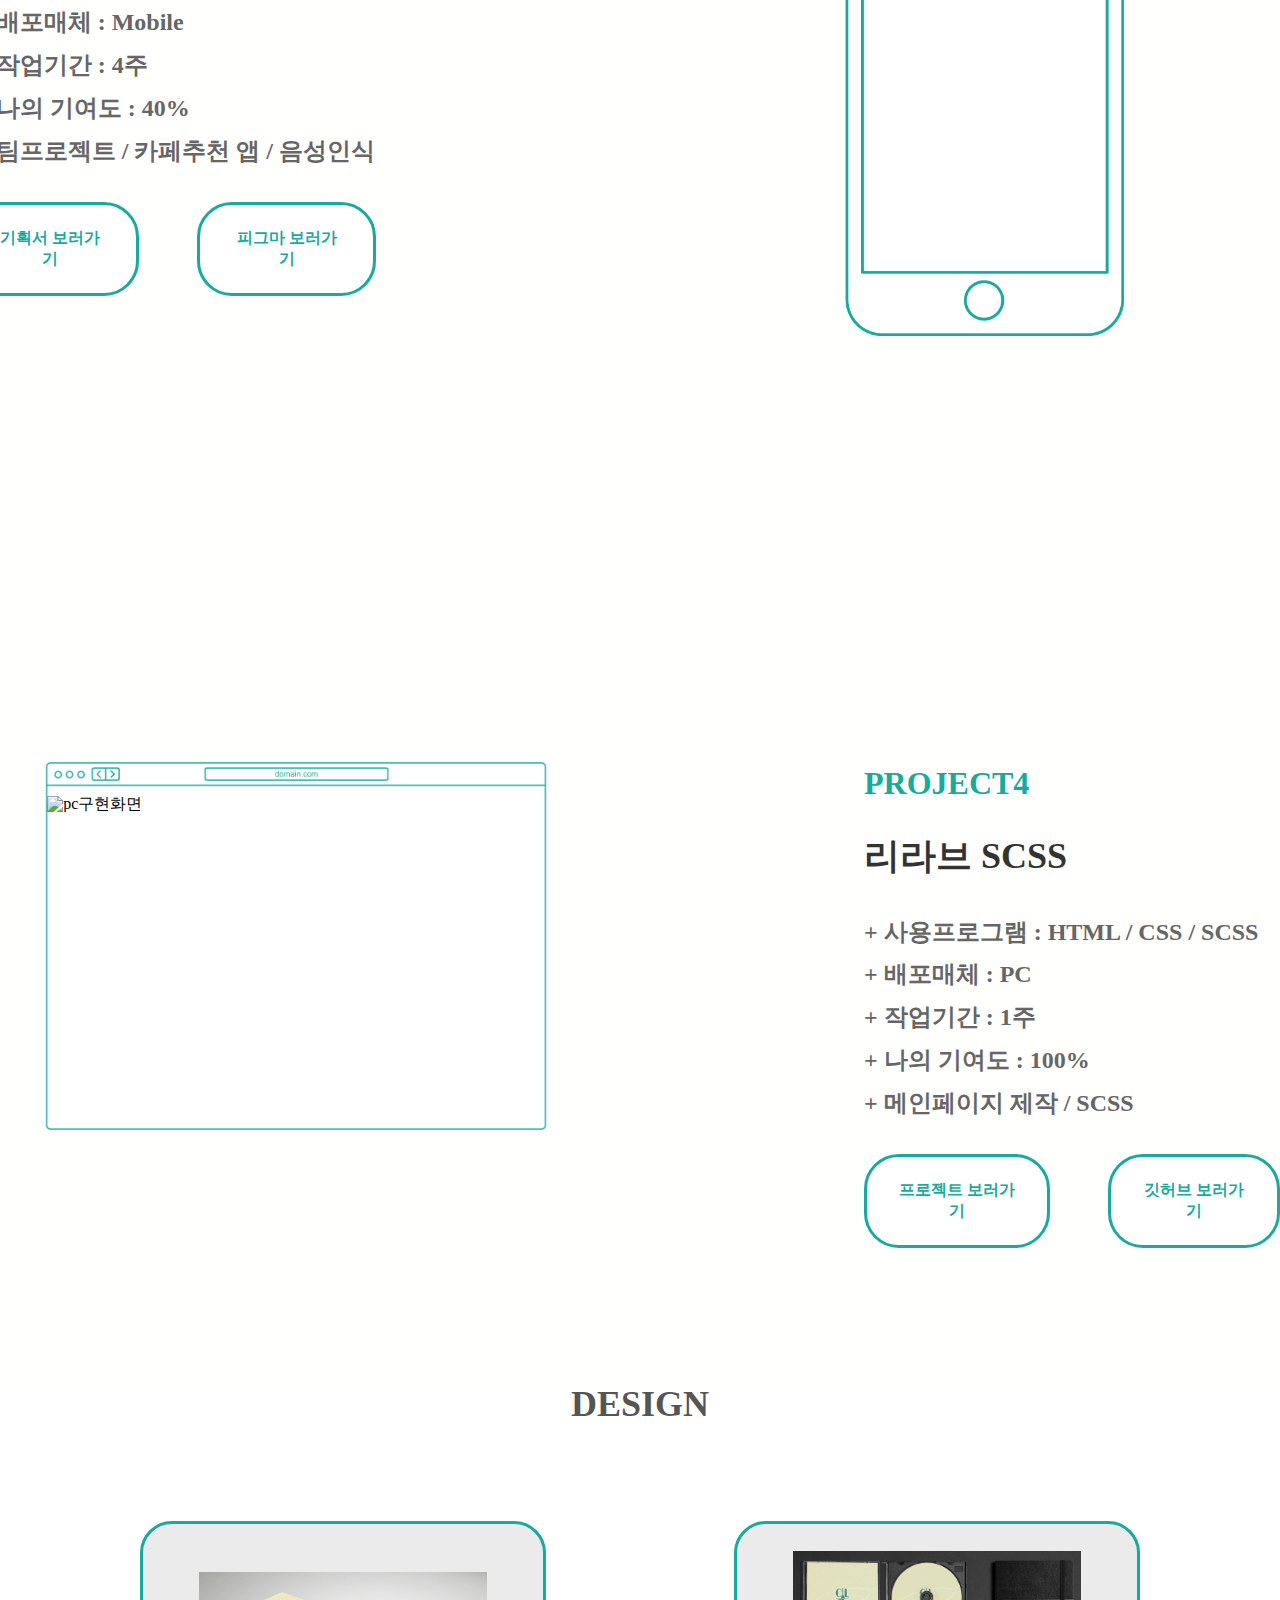
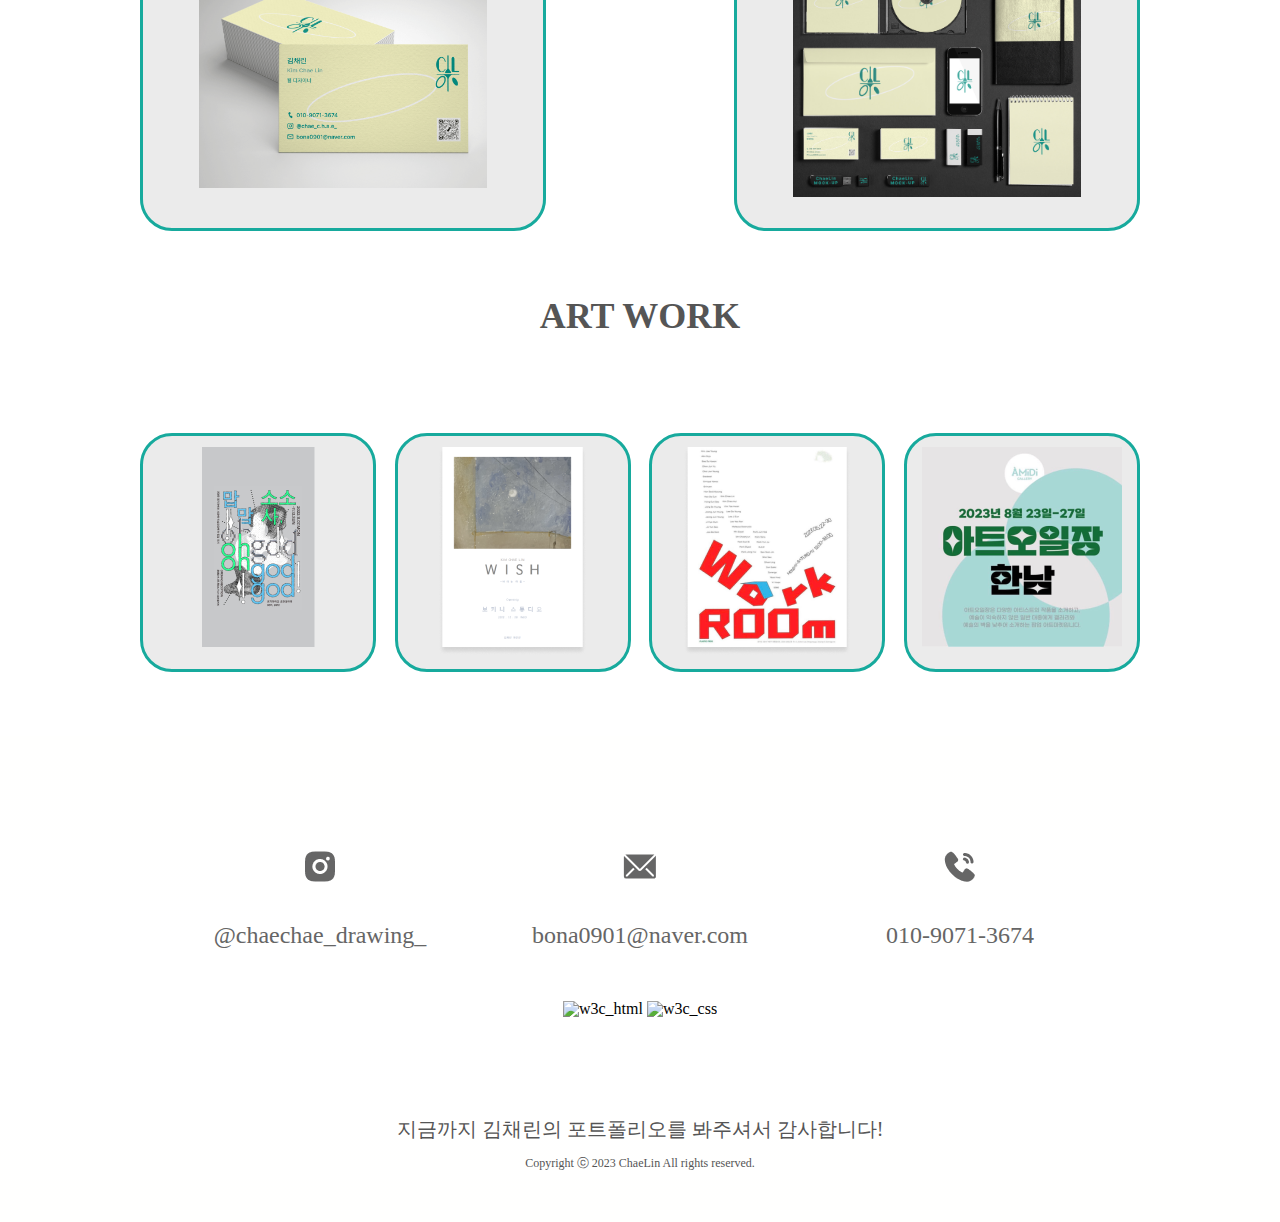
==== commit 5ce46326: "카페인 기획서 수정" ====
--- a/index.html
+++ b/index.html
@@ -428,9 +428,9 @@
               </div>
               <div class="button_wrap">
                 <p class="button">
-                  <a href="https://drive.google.com/file/d/1MNy6abIBdeuZNEbxSMiwJhqURsYyR5qj/view?usp=sharing"
+                  <a href="https://www.miricanvas.com/v/12l73fu"
                     target="_blank">
-                    피피티 보러가기</a>
+                    기획서 보러가기</a>
                 </p>
                 <p class="button">
                   <a href="https://www.figma.com/proto/K7alXeGKOIJGkFq5xb53RS/%EC%8A%A4%ED%83%80%EC%9D%BC%EA%B0%80%EC%9D%B4%EB%93%9C?embed_host=share&kind=&node-id=348-1448&page-id=312%3A3508&scaling=scale-down-width&starting-point-node-id=348%3A1437&t=RjLuQvGwGZA9eT1D-1&type=design&viewport=1363%2C754%2C0.31&hide-ui=1"
